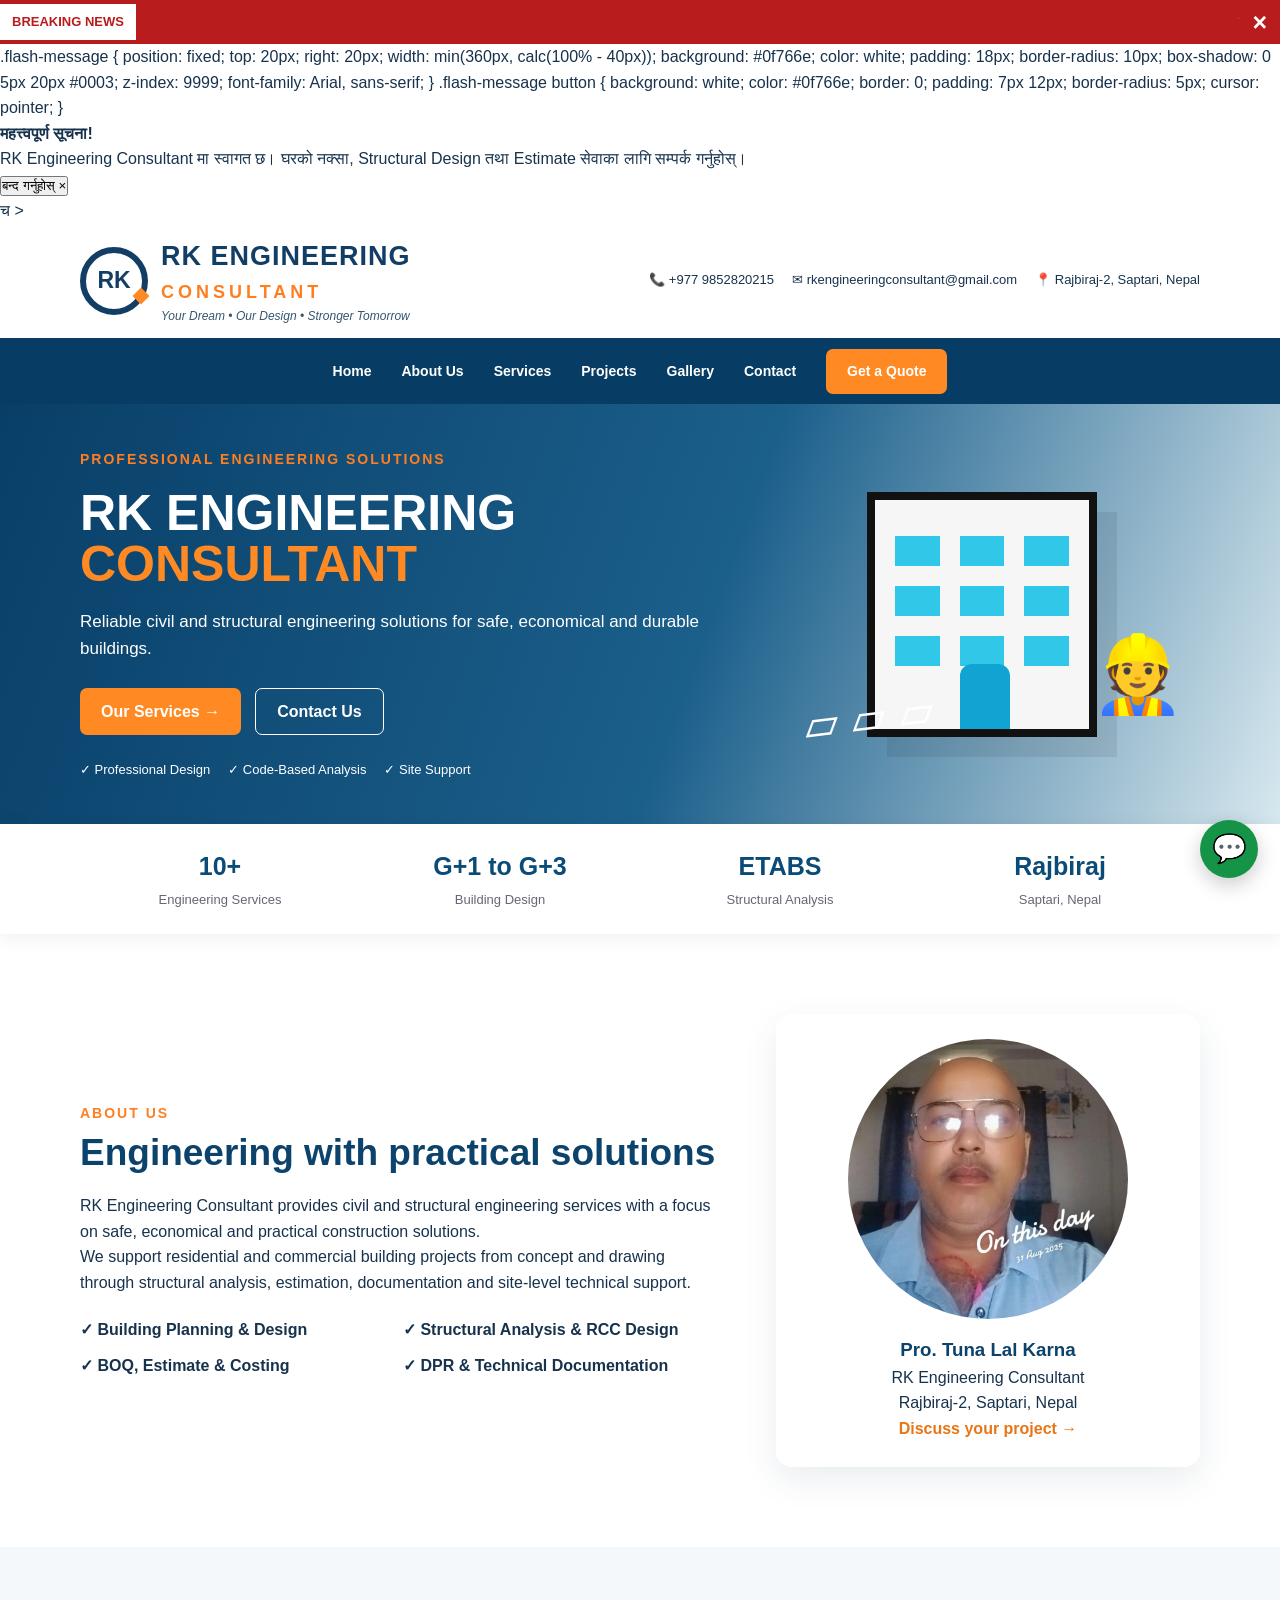
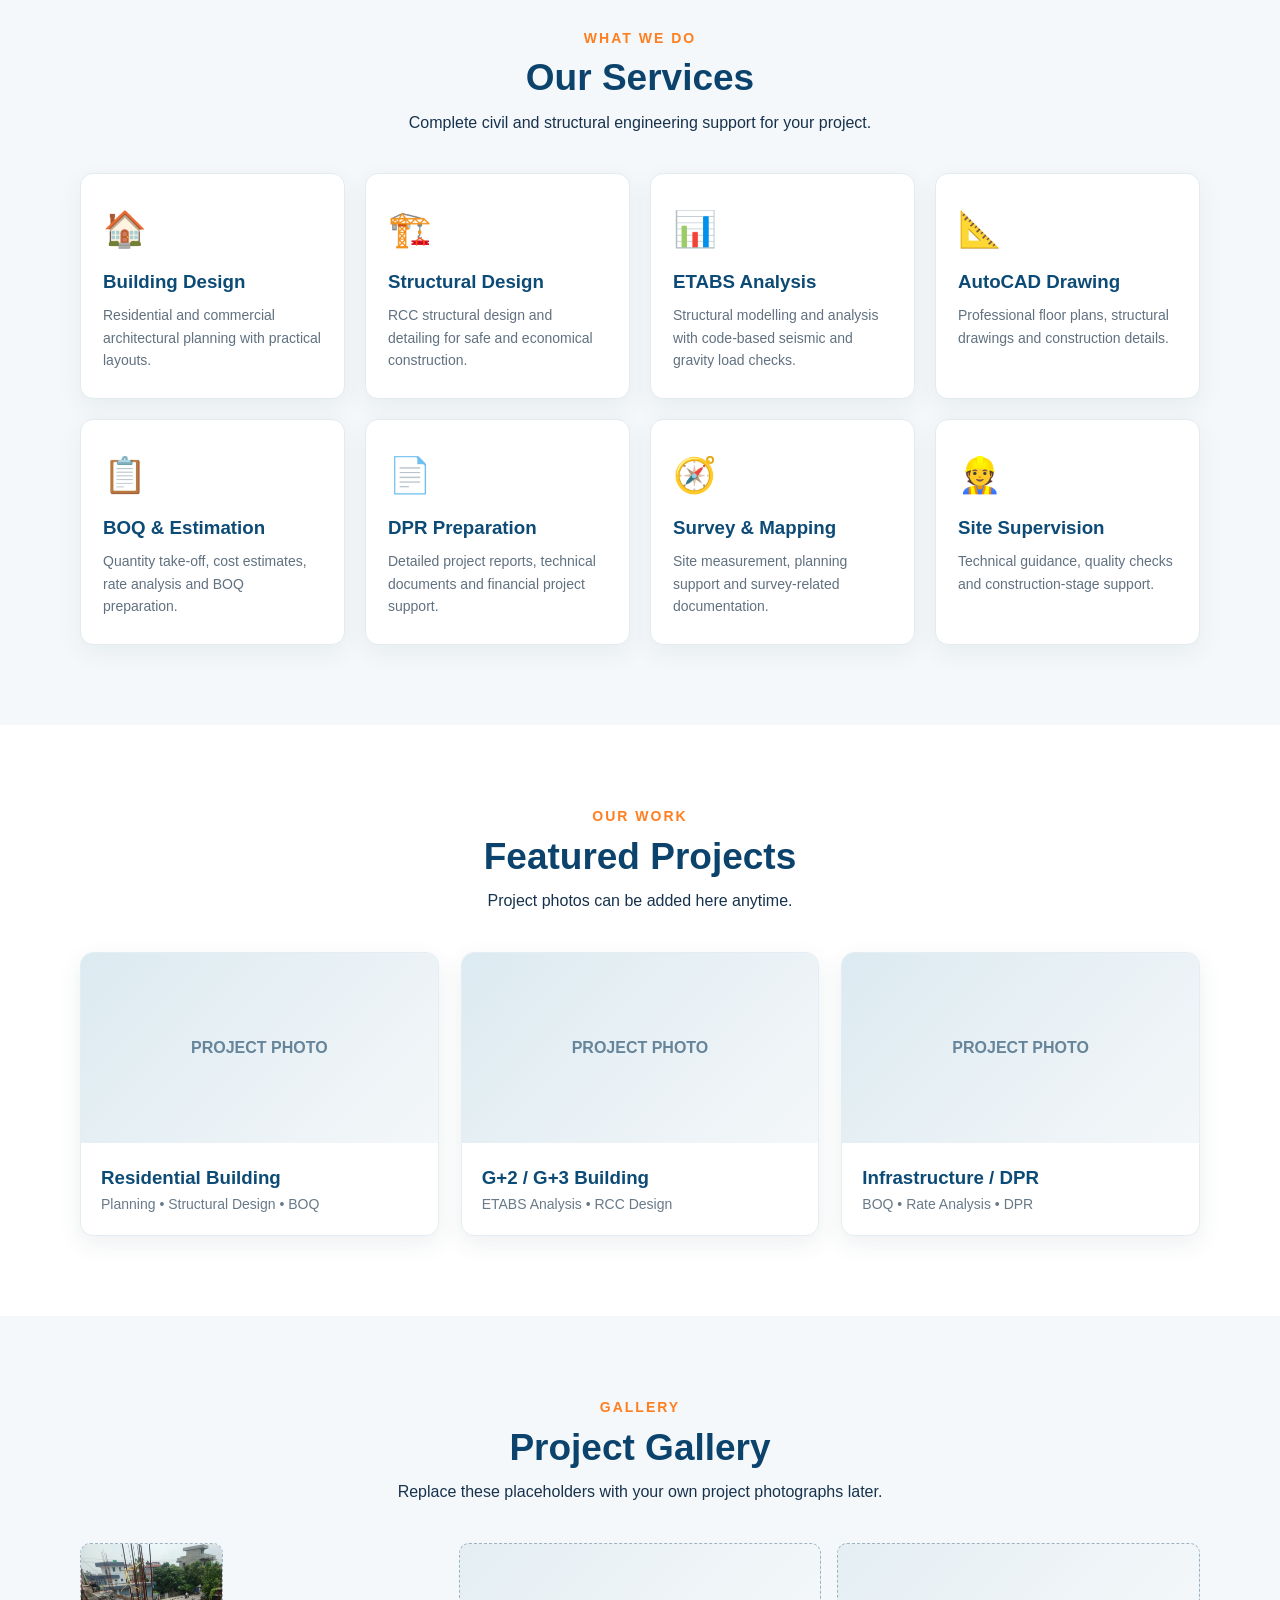
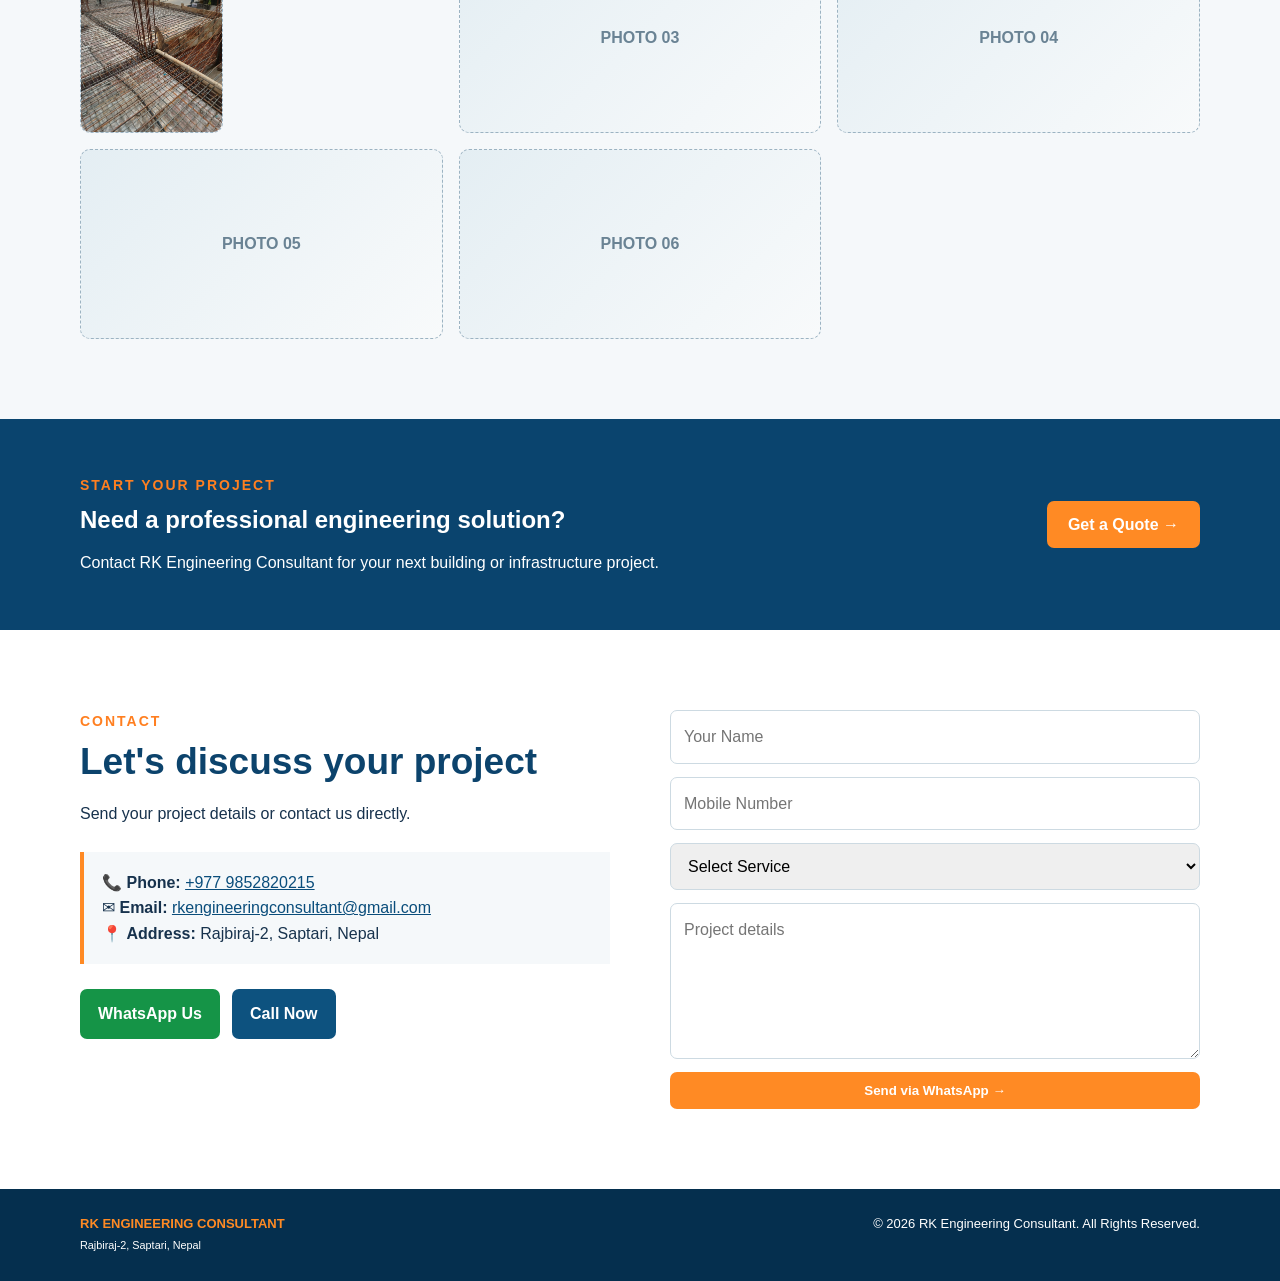
==== index.html @ 2b83d188 "Update index.html Signed-off-by: Tuna Lal Karna <tunakarna@gmail.com>" ====
<!DOCTYPE html>
<html lang="en">
<head>
  <meta charset="UTF-8">
  <meta name="viewport" content="width=device-width, initial-scale=1.0">
  <meta name="description" content="RK Engineering Consultant Rajbiraj - Civil and Structural Engineering, Building Design, ETABS, AutoCAD, BOQ, DPR and Site Supervision.">
  <meta name="keywords" content="Civil Engineer Rajbiraj, Structural Consultant Saptari, ETABS Rajbiraj, Building Design Nepal, BOQ Estimate, DPR">
  <title>RK Engineering Consultant | Rajbiraj</title>
  <link rel="stylesheet" href="style.css">
</head>
<body<style>
  
<!-- RK Engineering Consultant - Breaking News Flash -->
<style>
  .rk-breaking-news {
    width: 100%;
    display: flex;
    align-items: center;
    background: #b91c1c;
    color: #ffffff;
    min-height: 44px;
    overflow: hidden;
    position: sticky;
    top: 0;
    z-index: 99999;
    font-family: Arial, sans-serif;
    box-sizing: border-box;
  }

  .rk-breaking-news * {
    box-sizing: border-box;
  }

  .rk-news-label {
    background: #ffffff;
    color: #b91c1c;
    font-size: 13px;
    font-weight: 800;
    padding: 8px 12px;
    white-space: nowrap;
    flex-shrink: 0;
  }

  .rk-news-track {
    flex: 1;
    min-width: 0;
    overflow: hidden;
  }

  .rk-news-text {
    display: inline-block;
    padding-left: 100%;
    white-space: nowrap;
    font-size: 15px;
    font-weight: 600;
    line-height: 44px;
    animation: rkNewsScroll 18s linear infinite;
  }

  .rk-breaking-news:hover .rk-news-text {
    animation-play-state: paused;
  }

  .rk-news-close {
    border: 0;
    background: transparent;
    color: #ffffff;
    font-size: 25px;
    font-weight: bold;
    padding: 5px 13px;
    cursor: pointer;
    flex-shrink: 0;
  }

  .rk-news-close:hover {
    background: #991b1b;
  }

  @keyframes rkNewsScroll {
    from { transform: translateX(0); }
    to   { transform: translateX(-100%); }
  }

  @media (max-width: 480px) {
    .rk-news-label {
      font-size: 10px;
      padding: 8px 6px;
    }

    .rk-news-text {
      font-size: 13px;
      animation-duration: 15s;
    }

    .rk-news-close {
      padding: 5px 8px;
    }
  }

  @media (prefers-reduced-motion: reduce) {
    .rk-news-text {
      animation: none;
      padding-left: 10px;
      white-space: normal;
      line-height: 1.5;
    }
  }
</style>

<div class="rk-breaking-news" id="rkBreakingNews"
     role="region" aria-label="महत्त्वपूर्ण सूचना">

  <span class="rk-news-label">BREAKING NEWS</span>

  <div class="rk-news-track">
    <div class="rk-news-text">
      स्वागत छ.....घरको नक्सा, Structural Design तथा Estimate सेवाका लागि सम्पर्क गर्नुहोस्।
    </div>
  </div>

  <button class="rk-news-close"
          type="button"
          aria-label="सूचना बन्द गर्नुहोस्"
          onclick="document.getElementById('rkBreakingNews').remove()">
    &times;
  </button>
</div>
<!-- End RK Breaking News -->

.flash-message {
  position: fixed;
  top: 20px;
  right: 20px;
  width: min(360px, calc(100% - 40px));
  background: #0f766e;
  color: white;
  padding: 18px;
  border-radius: 10px;
  box-shadow: 0 5px 20px #0003;
  z-index: 9999;
  font-family: Arial, sans-serif;
}
.flash-message button {
  background: white;
  color: #0f766e;
  border: 0;
  padding: 7px 12px;
  border-radius: 5px;
  cursor: pointer;
}
</style>

<div class="flash-message" id="flashMessage">
  <strong>महत्त्वपूर्ण सूचना!</strong>
  <p>RK Engineering Consultant मा स्वागत छ। घरको नक्सा, Structural Design तथा Estimate सेवाका लागि सम्पर्क गर्नुहोस्।</p>
  <button onclick="document.getElementById('flashMessage').remove()">
    बन्द गर्नुहोस् ×
  </button>
</div>

</body>



च
>

<header class="top-header">
  <div class="container header-inner">
    <a class="brand" href="#home">
      <div class="logo-circle">RK</div>
      <div>
        <div class="brand-name">RK ENGINEERING</div>
        <div class="brand-sub">CONSULTANT</div>
        <div class="tagline">Your Dream • Our Design • Stronger Tomorrow</div>
      </div>
    </a>
    <div class="contact-mini">
      <span>📞 +977 9852820215</span>
      <span>✉ rkengineeringconsultant@gmail.com</span>
      <span>📍 Rajbiraj-2, Saptari, Nepal</span>
    </div>
  </div>
</header>

<nav class="navbar">
  <div class="container nav-inner">
    <a href="#home">Home</a>
    <a href="#about">About Us</a>
    <a href="#services">Services</a>
    <a href="#projects">Projects</a>
    <a href="#gallery">Gallery</a>
    <a href="#contact">Contact</a>
    <a class="quote-btn" href="#contact">Get a Quote</a>
  </div>
</nav>

<main>
<section id="home" class="hero">
  <div class="container hero-grid">
    <div class="hero-copy">
      <p class="eyebrow">PROFESSIONAL ENGINEERING SOLUTIONS</p>
      <h1>RK ENGINEERING<br><span>CONSULTANT</span></h1>
      <p class="hero-text">Reliable civil and structural engineering solutions for safe, economical and durable buildings.</p>
      <div class="hero-buttons">
        <a class="btn primary" href="#services">Our Services →</a>
        <a class="btn outline" href="#contact">Contact Us</a>
      </div>
      <div class="hero-points">
        <span>✓ Professional Design</span>
        <span>✓ Code-Based Analysis</span>
        <span>✓ Site Support</span>
      </div>
    </div>
    <div class="hero-visual">
      <div class="building">
        <div class="roof"></div>
        <div class="windows">
          <i></i><i></i><i></i><i></i><i></i><i></i><i></i><i></i><i></i>
        </div>
        <div class="door"></div>
      </div>
      <div class="helmet">👷</div>
      <div class="blueprint">▱ ▱ ▱</div>
    </div>
  </div>
</section>

<section class="stats">
  <div class="container stats-grid">
    <div><strong>10+</strong><span>Engineering Services</span></div>
    <div><strong>G+1 to G+3</strong><span>Building Design</span></div>
    <div><strong>ETABS</strong><span>Structural Analysis</span></div>
    <div><strong>Rajbiraj</strong><span>Saptari, Nepal</span></div>
  </div>
</section>

<section id="about" class="section">
  <div class="container two-col">
    <div>
      <p class="section-kicker">ABOUT US</p>
      <h2>Engineering with practical solutions</h2>
      <p>RK Engineering Consultant provides civil and structural engineering services with a focus on safe, economical and practical construction solutions.</p>
      <p>We support residential and commercial building projects from concept and drawing through structural analysis, estimation, documentation and site-level technical support.</p>
      <div class="feature-list">
        <div>✓ Building Planning & Design</div>
        <div>✓ Structural Analysis & RCC Design</div>
        <div>✓ BOQ, Estimate & Costing</div>
        <div>✓ DPR & Technical Documentation</div>
      </div>
    </div>
    <div class="profile-card">
      <img src="proprietor.jpg" alt="Pro. Tuna Lal Karna" class="profile-photo">
      <h3>Pro. Tuna Lal Karna</h3>
      <p>RK Engineering Consultant<br>Rajbiraj-2, Saptari, Nepal</p>
      <a href="#contact" class="text-link">Discuss your project →</a>
    </div>
  </div>
</section>

<section id="services" class="section light">
  <div class="container">
    <div class="section-heading">
      <p class="section-kicker">WHAT WE DO</p>
      <h2>Our Services</h2>
      <p>Complete civil and structural engineering support for your project.</p>
    </div>
    <div class="cards">
      <article class="card"><div class="icon">🏠</div><h3>Building Design</h3><p>Residential and commercial architectural planning with practical layouts.</p></article>
      <article class="card"><div class="icon">🏗️</div><h3>Structural Design</h3><p>RCC structural design and detailing for safe and economical construction.</p></article>
      <article class="card"><div class="icon">📊</div><h3>ETABS Analysis</h3><p>Structural modelling and analysis with code-based seismic and gravity load checks.</p></article>
      <article class="card"><div class="icon">📐</div><h3>AutoCAD Drawing</h3><p>Professional floor plans, structural drawings and construction details.</p></article>
      <article class="card"><div class="icon">📋</div><h3>BOQ & Estimation</h3><p>Quantity take-off, cost estimates, rate analysis and BOQ preparation.</p></article>
      <article class="card"><div class="icon">📄</div><h3>DPR Preparation</h3><p>Detailed project reports, technical documents and financial project support.</p></article>
      <article class="card"><div class="icon">🧭</div><h3>Survey & Mapping</h3><p>Site measurement, planning support and survey-related documentation.</p></article>
      <article class="card"><div class="icon">👷</div><h3>Site Supervision</h3><p>Technical guidance, quality checks and construction-stage support.</p></article>
    </div>
  </div>
</section>

<section id="projects" class="section">
  <div class="container">
    <div class="section-heading">
      <p class="section-kicker">OUR WORK</p>
      <h2>Featured Projects</h2>
      <p>Project photos can be added here anytime.</p>
    </div>
    <div class="project-grid">
      <div class="project-card"><div class="project-placeholder">PROJECT PHOTO</div><div><h3>Residential Building</h3><p>Planning • Structural Design • BOQ</p></div></div>
      <div class="project-card"><div class="project-placeholder">PROJECT PHOTO</div><div><h3>G+2 / G+3 Building</h3><p>ETABS Analysis • RCC Design</p></div></div>
      <div class="project-card"><div class="project-placeholder">PROJECT PHOTO</div><div><h3>Infrastructure / DPR</h3><p>BOQ • Rate Analysis • DPR</p></div></div>
    </div>
  </div>
</section>

<section id="gallery" class="section light">
  <div class="container">
    <div class="section-heading">
      <p class="section-kicker">GALLERY</p>
      <h2>Project Gallery</h2>
      <p>Replace these placeholders with your own project photographs later.</p>
    </div>
    <div class="gallery-grid">
      <img src="WhatsApp Image 2026-10-08 at 21.09.27.jpeg" alt="Project 1" class="gallery-item">
      <div class="gallery-item">PHOTO 03</div><div class="gallery-item">PHOTO 04</div>
      <div class="gallery-item">PHOTO 05</div><div class="gallery-item">PHOTO 06</div>
    </div>
  </div>
</section>

<section class="cta">
  <div class="container cta-inner">
    <div><p class="section-kicker">START YOUR PROJECT</p><h2>Need a professional engineering solution?</h2><p>Contact RK Engineering Consultant for your next building or infrastructure project.</p></div>
    <a class="btn primary" href="#contact">Get a Quote →</a>
  </div>
</section>

<section id="contact" class="section">
  <div class="container contact-grid">
    <div>
      <p class="section-kicker">CONTACT</p>
      <h2>Let's discuss your project</h2>
      <p>Send your project details or contact us directly.</p>
      <div class="contact-box">
        <p>📞 <strong>Phone:</strong> <a href="tel:+9779852820215">+977 9852820215</a></p>
        <p>✉ <strong>Email:</strong> <a href="mailto:rkengineeringconsultant@gmail.com">rkengineeringconsultant@gmail.com</a></p>
        <p>📍 <strong>Address:</strong> Rajbiraj-2, Saptari, Nepal</p>
      </div>
      <div class="social-buttons">
        <a class="whatsapp" href="https://wa.me/9779852820215" target="_blank">WhatsApp Us</a>
        <a class="call" href="tel:+9779852820215">Call Now</a>
      </div>
    </div>
    <form class="contact-form" onsubmit="sendWhatsApp(event)">
      <input id="name" type="text" placeholder="Your Name" required>
      <input id="phone" type="tel" placeholder="Mobile Number" required>
      <select id="service" required>
        <option value="">Select Service</option>
        <option>Building Design</option><option>Structural Design</option><option>ETABS Analysis</option>
        <option>AutoCAD Drawing</option><option>BOQ & Estimation</option><option>DPR Preparation</option>
        <option>Site Supervision</option>
      </select>
      <textarea id="message" rows="5" placeholder="Project details"></textarea>
      <button class="btn primary" type="submit">Send via WhatsApp →</button>
    </form>
  </div>
</section>
</main>

<a class="floating-wa" href="https://wa.me/9779852820215" target="_blank" aria-label="WhatsApp">💬</a>

<footer>
  <div class="container footer-inner">
    <div><strong>RK ENGINEERING CONSULTANT</strong><br><small>Rajbiraj-2, Saptari, Nepal</small></div>
    <div>© <span id="year"></span> RK Engineering Consultant. All Rights Reserved.</div>
  </div>
</footer>

<script src="script.js"></script>
</body>
</html>
---- style.css ----
*{box-sizing:border-box;margin:0;padding:0}html{scroll-behavior:smooth}body{font-family:Arial,Helvetica,sans-serif;color:#17324d;line-height:1.6;background:#fff}.container{width:min(1120px,92%);margin:auto}.top-header{background:#fff;padding:12px 0}.header-inner{display:flex;align-items:center;justify-content:space-between;gap:20px}.brand{display:flex;align-items:center;gap:13px;text-decoration:none;color:#123e66}.logo-circle{width:68px;height:68px;border:6px solid #123e66;border-radius:50%;display:grid;place-items:center;font-size:23px;font-weight:800;position:relative}.logo-circle:after{content:"";width:12px;height:12px;background:#ff8a24;position:absolute;right:-5px;bottom:7px;transform:rotate(45deg)}.brand-name{font-size:27px;font-weight:800;letter-spacing:1px}.brand-sub{font-size:18px;color:#ff7f20;font-weight:800;letter-spacing:4px}.tagline{font-size:12px;font-style:italic;color:#35566f}.contact-mini{display:flex;gap:18px;font-size:13px;flex-wrap:wrap;justify-content:flex-end}.navbar{background:#073d65;position:sticky;top:0;z-index:20}.nav-inner{display:flex;align-items:center;justify-content:center;gap:30px;min-height:66px}.nav-inner a{color:#fff;text-decoration:none;font-weight:700;font-size:14px}.quote-btn,.btn.primary{background:#ff8a24!important;color:#fff!important;border-radius:7px;padding:11px 21px}.hero{background:linear-gradient(110deg,#083f68,#1b5f8b 55%,#d7e8ef);color:#fff;min-height:420px;display:flex;align-items:center}.hero-grid{display:grid;grid-template-columns:1.2fr .8fr;align-items:center;gap:30px}.eyebrow,.section-kicker{color:#ff7f20;font-weight:800;letter-spacing:2px;font-size:14px}.hero h1{font-size:50px;line-height:1.02;margin:18px 0}.hero h1 span{color:#ff8a24}.hero-text{font-size:17px;max-width:620px;margin-bottom:25px}.hero-buttons{display:flex;gap:14px}.btn{display:inline-block;text-decoration:none;border:0;font-weight:800;cursor:pointer}.btn.outline{border:1px solid #fff;color:#fff;padding:10px 21px;border-radius:7px}.hero-points{display:flex;gap:18px;flex-wrap:wrap;margin-top:25px;font-size:13px}.hero-visual{height:300px;position:relative;display:flex;align-items:center;justify-content:center}.building{width:230px;height:245px;background:#f6f6f6;border:8px solid #111;position:relative;box-shadow:20px 20px 0 rgba(0,0,0,.08)}.windows{display:grid;grid-template-columns:repeat(3,1fr);gap:20px;padding:36px 20px}.windows i{height:30px;background:#31c7e8}.door{position:absolute;bottom:0;left:85px;width:50px;height:65px;background:#11a4d2;border-radius:12px 12px 0 0}.helmet{position:absolute;font-size:75px;right:15px;bottom:30px}.blueprint{position:absolute;bottom:10px;left:40px;color:#fff;font-size:45px;transform:rotate(-7deg)}.stats{background:#fff;box-shadow:0 3px 18px #00000012}.stats-grid{display:grid;grid-template-columns:repeat(4,1fr);text-align:center;padding:22px 0}.stats-grid strong{display:block;font-size:25px;color:#0a4b78}.stats-grid span{font-size:13px;color:#667}.section{padding:80px 0}.light{background:#f5f8fa}.two-col{display:grid;grid-template-columns:1.2fr .8fr;gap:60px;align-items:center}.section h2{font-size:37px;line-height:1.15;margin:8px 0 18px;color:#0c436c}.feature-list{display:grid;grid-template-columns:1fr 1fr;gap:10px;margin-top:22px;font-weight:700}.profile-card{background:#fff;border-radius:16px;padding:25px;text-align:center;box-shadow:0 12px 35px #153d5618}.photo-placeholder{height:220px;border:2px dashed #b5c8d5;display:grid;place-items:center;color:#7a93a4;font-weight:800;background:#f7fafc;margin-bottom:18px}.profile-card h3{color:#0c436c}.text-link{color:#e87516;text-decoration:none;font-weight:800}.section-heading{text-align:center;max-width:700px;margin:0 auto 38px}.section-heading h2{margin-bottom:10px}.cards{display:grid;grid-template-columns:repeat(4,1fr);gap:20px}.card{background:#fff;padding:27px 22px;border-radius:13px;border:1px solid #e2ebf0;box-shadow:0 8px 24px #143b5010;transition:.25s}.card:hover{transform:translateY(-6px);box-shadow:0 14px 30px #143b5020}.icon{font-size:35px;margin-bottom:10px}.card h3{color:#0d4b77;margin-bottom:7px}.card p{font-size:14px;color:#617180}.project-grid{display:grid;grid-template-columns:repeat(3,1fr);gap:22px}.project-card{background:#fff;border-radius:13px;overflow:hidden;box-shadow:0 8px 24px #143b5014;border:1px solid #e4edf2}.project-placeholder{height:190px;background:linear-gradient(135deg,#dceaf1,#f4f7f9);display:grid;place-items:center;color:#66859a;font-weight:800}.project-card>div:last-child{padding:20px}.project-card h3{color:#0d4b77}.project-card p{font-size:14px;color:#687a88}.gallery-grid{display:grid;grid-template-columns:repeat(3,1fr);gap:16px}.gallery-item{height:190px;background:linear-gradient(135deg,#e4eef3,#f8fafb);border:1px dashed #9cb3c2;border-radius:10px;display:grid;place-items:center;color:#6a8394;font-weight:800}.cta{background:#0a446e;color:#fff;padding:55px 0}.cta h2{color:#fff;margin:5px 0 10px}.cta-inner{display:flex;align-items:center;justify-content:space-between;gap:25px}.contact-grid{display:grid;grid-template-columns:1fr 1fr;gap:60px}.contact-box{background:#f5f8fa;border-left:4px solid #ff8a24;padding:18px;margin:25px 0}.contact-box a{color:#0a4d7b}.social-buttons{display:flex;gap:12px}.social-buttons a{padding:12px 18px;text-decoration:none;border-radius:7px;color:#fff;font-weight:800}.whatsapp{background:#159447}.call{background:#0d527f}.contact-form{display:grid;gap:13px}.contact-form input,.contact-form select,.contact-form textarea{width:100%;padding:13px;border:1px solid #cddae2;border-radius:7px;font:inherit}.contact-form textarea{resize:vertical}.floating-wa{position:fixed;right:22px;bottom:22px;width:58px;height:58px;background:#159447;color:#fff;border-radius:50%;display:grid;place-items:center;text-decoration:none;font-size:28px;box-shadow:0 7px 20px #0003;z-index:30}footer{background:#052f4e;color:#fff;padding:25px 0}.footer-inner{display:flex;justify-content:space-between;gap:20px;font-size:13px}footer strong{color:#ff8a24}@media(max-width:900px){.contact-mini{display:none}.cards{grid-template-columns:repeat(2,1fr)}.hero-grid,.two-col,.contact-grid{grid-template-columns:1fr}.hero{padding:60px 0}.hero-visual{display:none}.project-grid,.gallery-grid{grid-template-columns:1fr 1fr}.stats-grid{grid-template-columns:repeat(2,1fr);gap:20px}.nav-inner{gap:15px;flex-wrap:wrap;padding:12px 0}.nav-inner a{font-size:13px}}@media(max-width:600px){.brand-name{font-size:21px}.brand-sub{font-size:14px}.logo-circle{width:55px;height:55px}.navbar{position:relative}.nav-inner{justify-content:center;gap:13px}.quote-btn{padding:8px 13px}.hero h1{font-size:39px}.hero-text{font-size:15px}.section{padding:55px 0}.section h2{font-size:30px}.cards,.project-grid,.gallery-grid,.feature-list{grid-template-columns:1fr}.stats-grid{grid-template-columns:1fr 1fr}.cta-inner,.footer-inner{flex-direction:column;align-items:flex-start}}
.profile-photo {
  width: 100%;
  max-width: 280px;
  aspect-ratio: 1 / 1;
  object-fit: cover;
  border-radius: 50%;
  display: block;
  margin: 0 auto 16px;
}
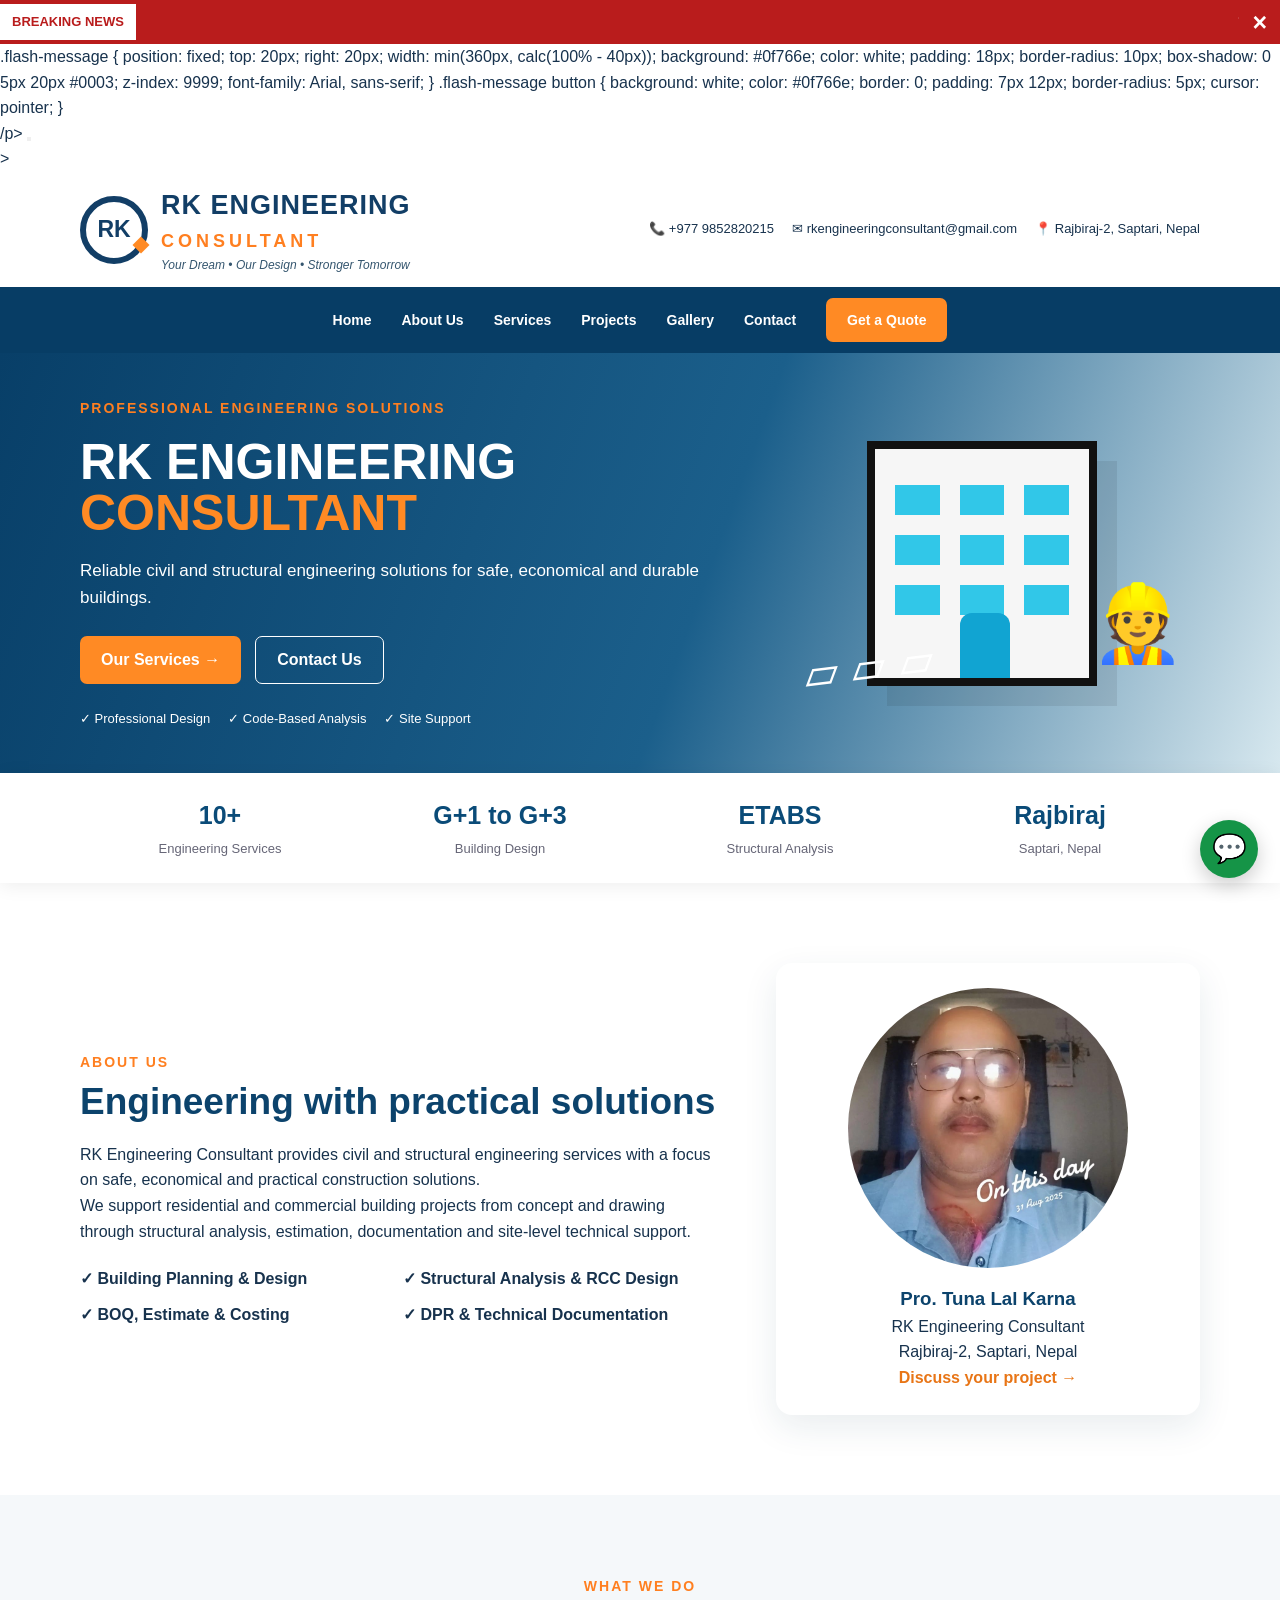
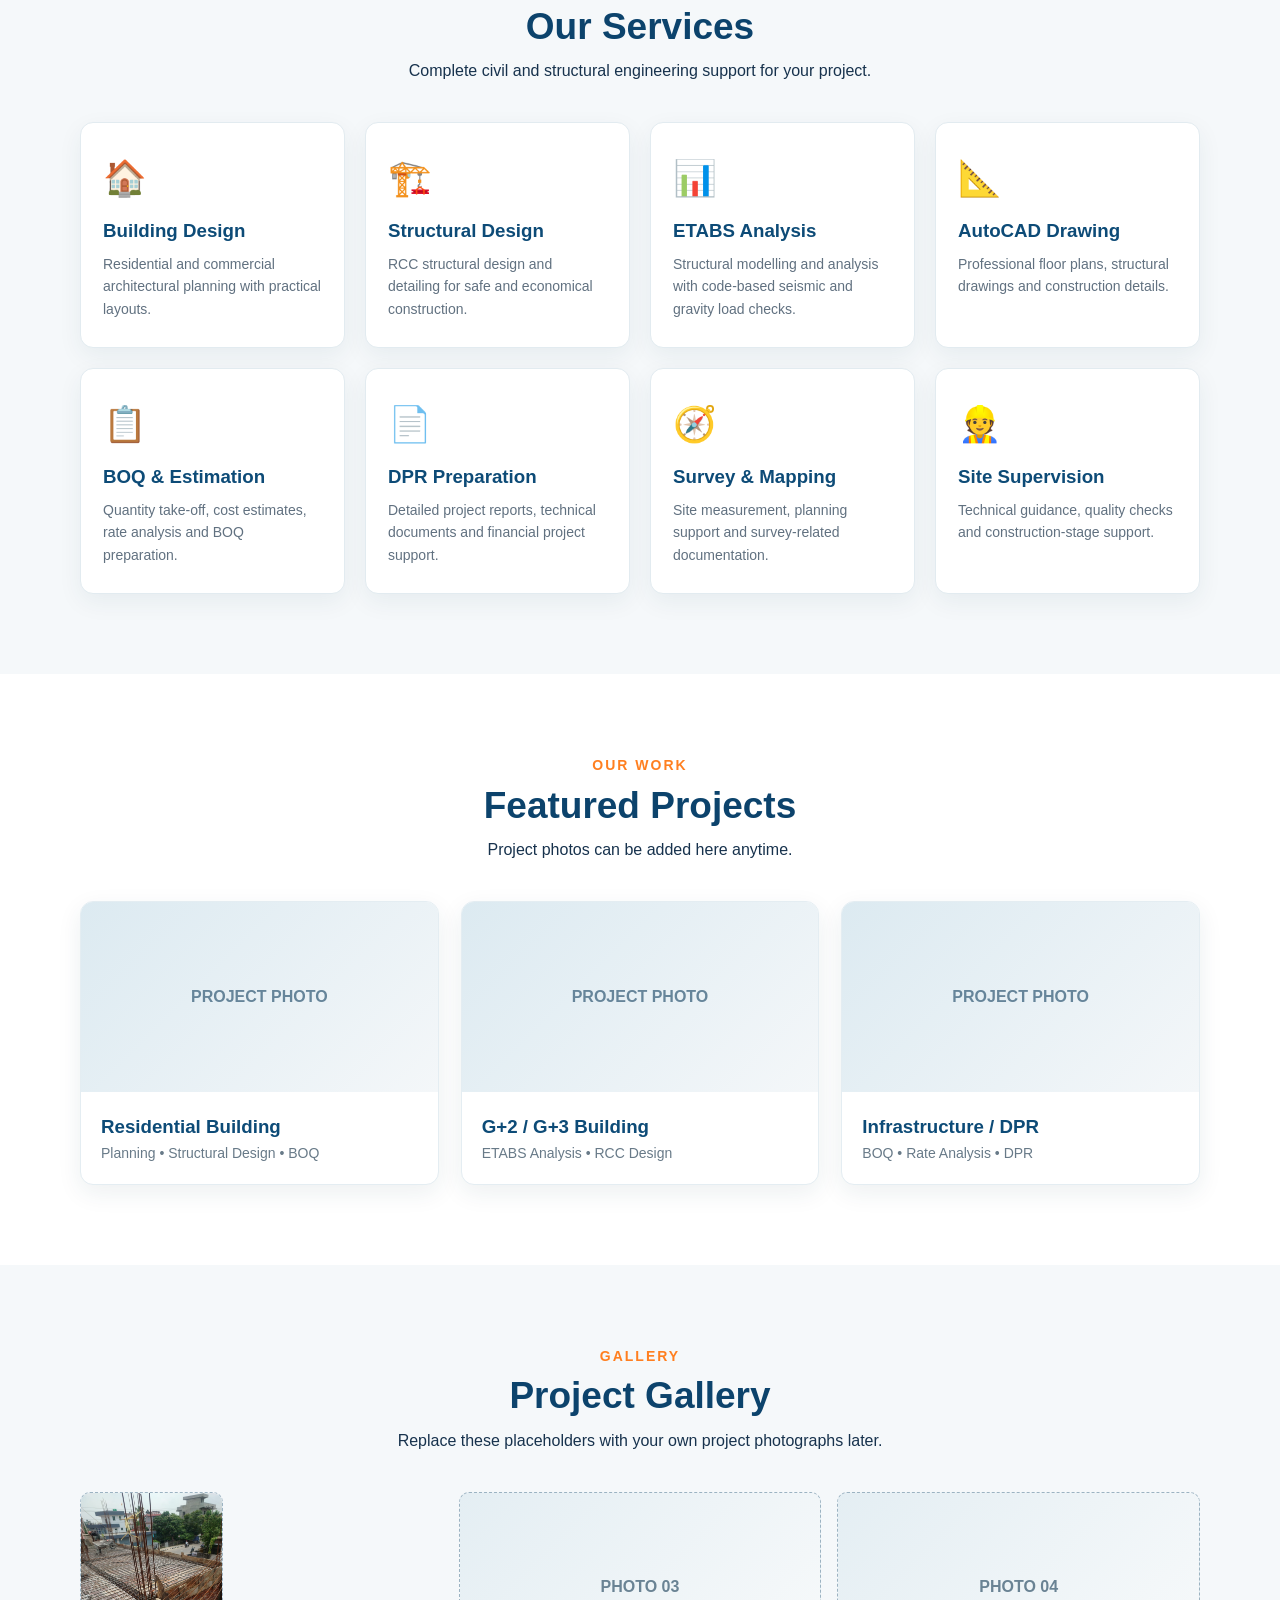
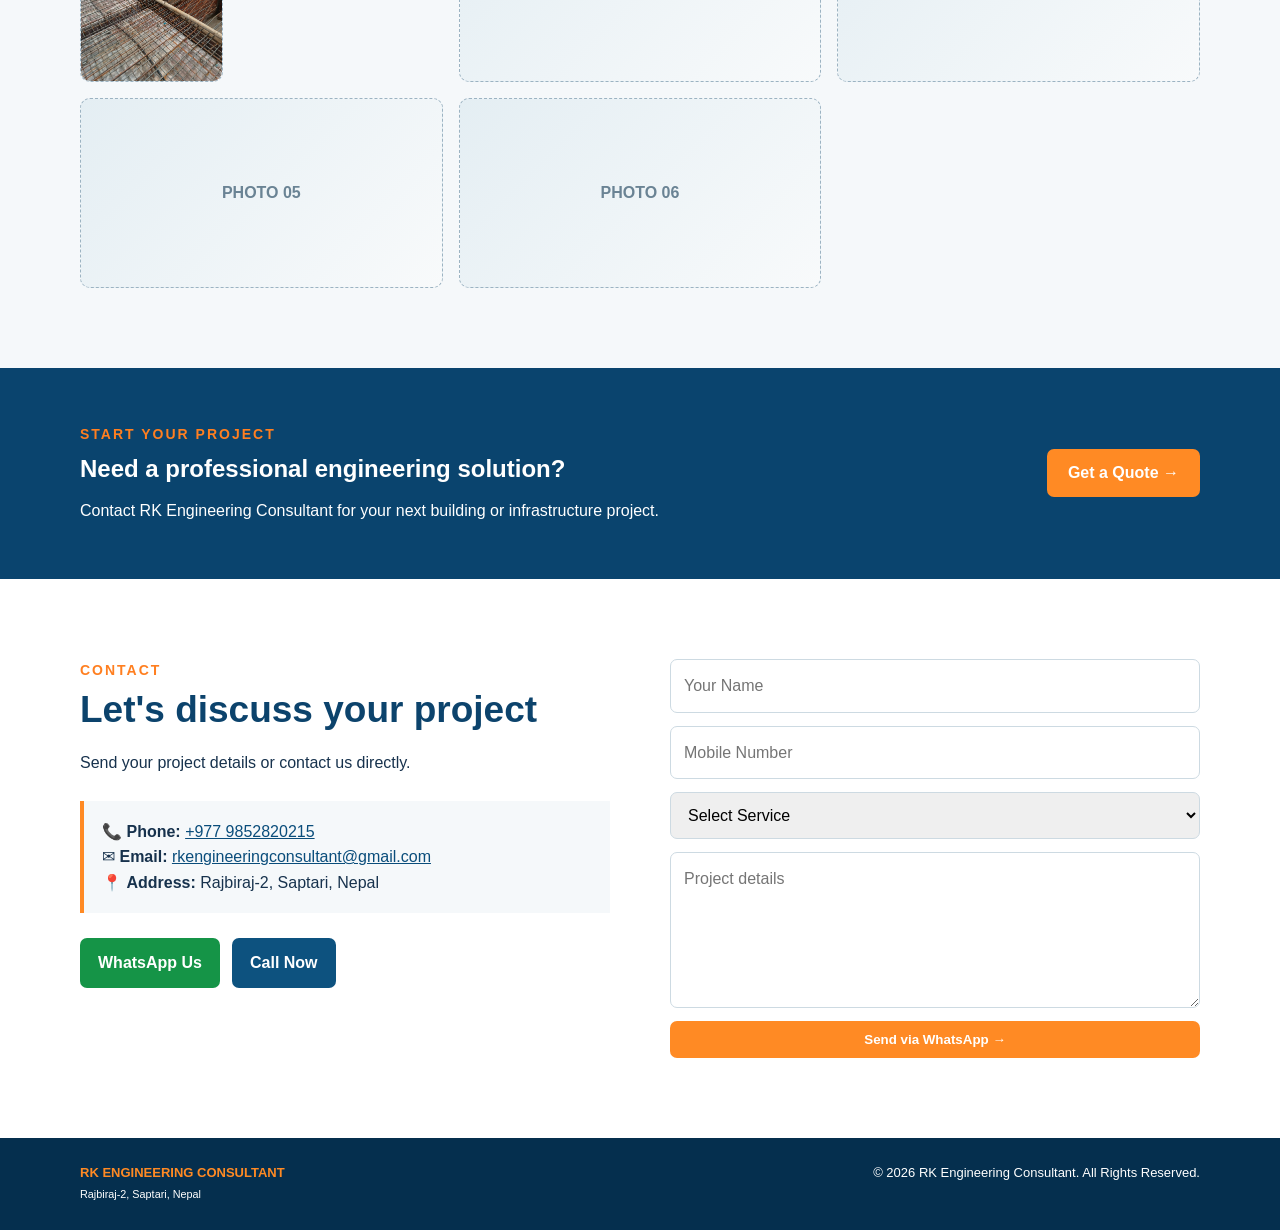
==== commit 59c2af74: "Update index.html Signed-off-by: Tuna Lal Karna <tunakarna@gmail.com>" ====
--- a/index.html
+++ b/index.html
@@ -151,18 +151,13 @@
 </style>
 
 <div class="flash-message" id="flashMessage">
-  <strong>महत्त्वपूर्ण सूचना!</strong>
-  <p>RK Engineering Consultant मा स्वागत छ। घरको नक्सा, Structural Design तथा Estimate सेवाका लागि सम्पर्क गर्नुहोस्।</p>
+  <strong></strong>
+  <p>/p>
   <button onclick="document.getElementById('flashMessage').remove()">
-    बन्द गर्नुहोस् ×
   </button>
 </div>
 
 </body>
-
-
-
-च
 >
 
 <header class="top-header">
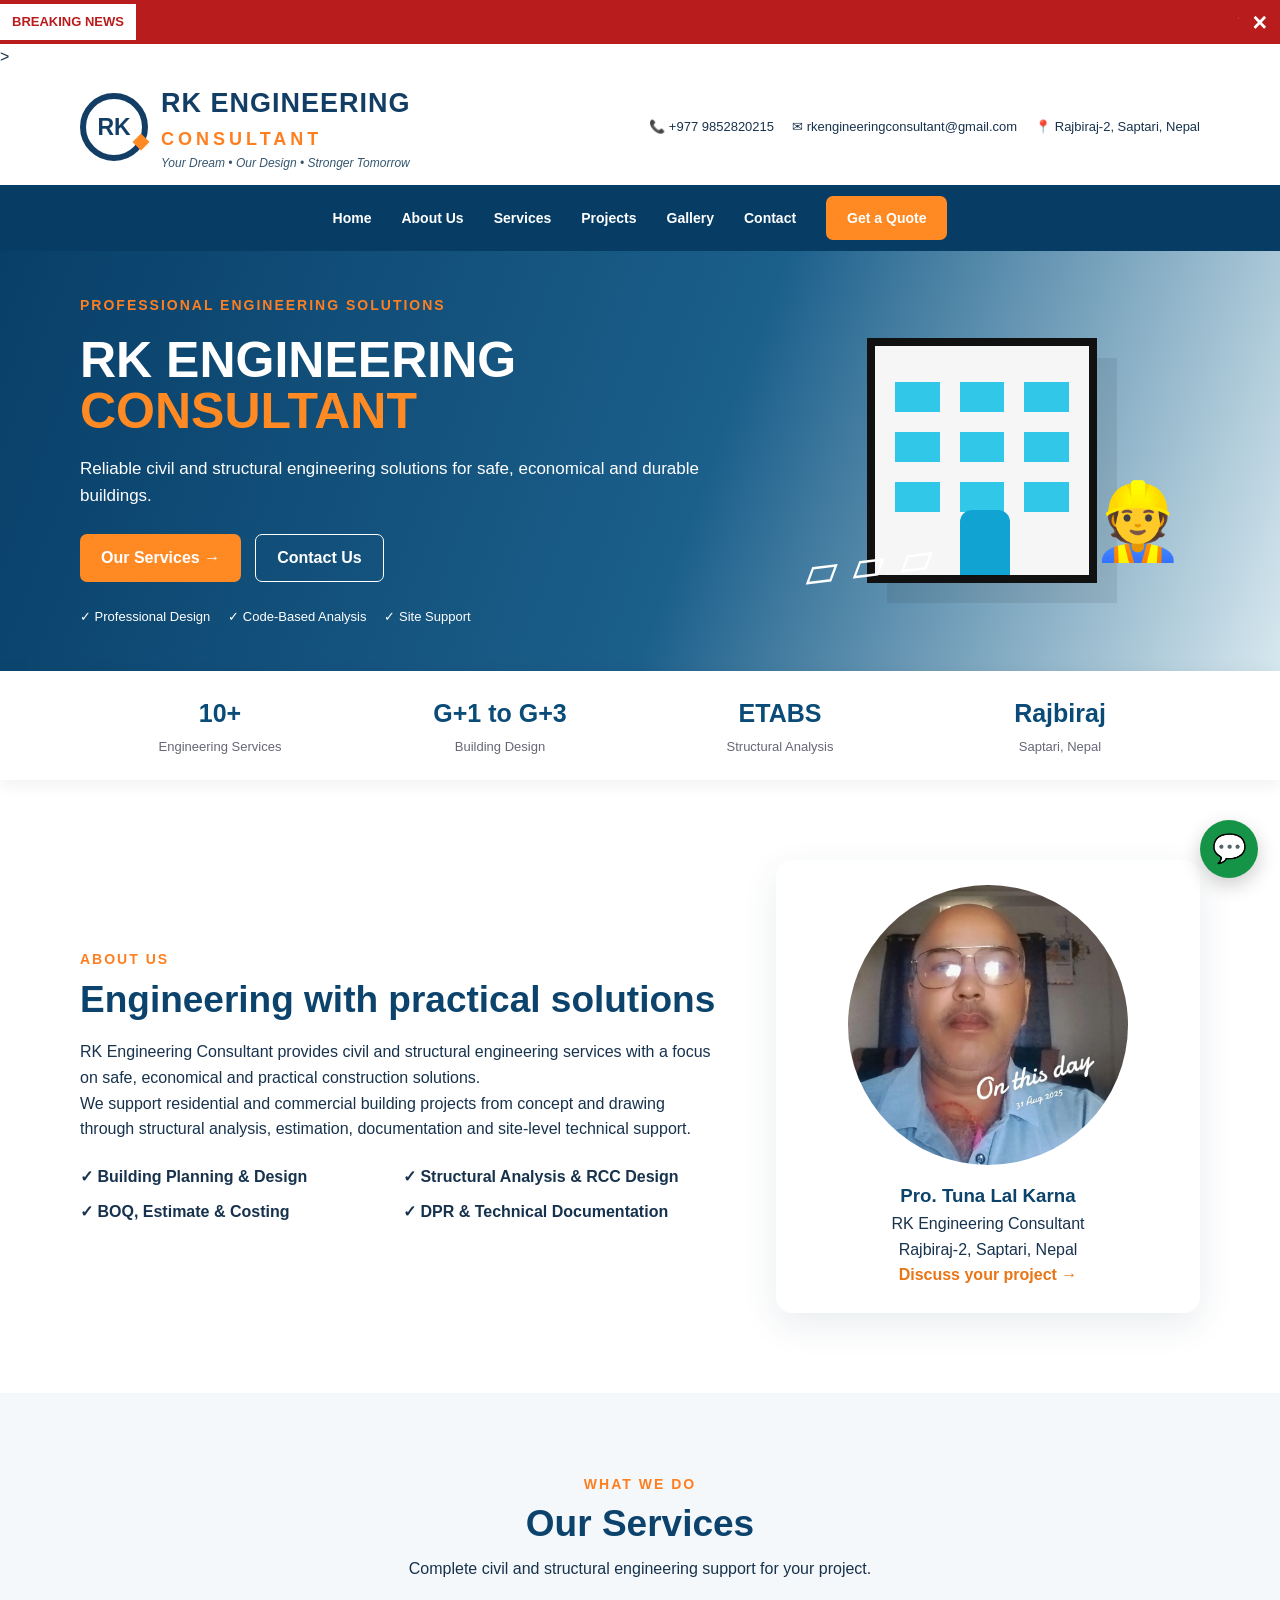
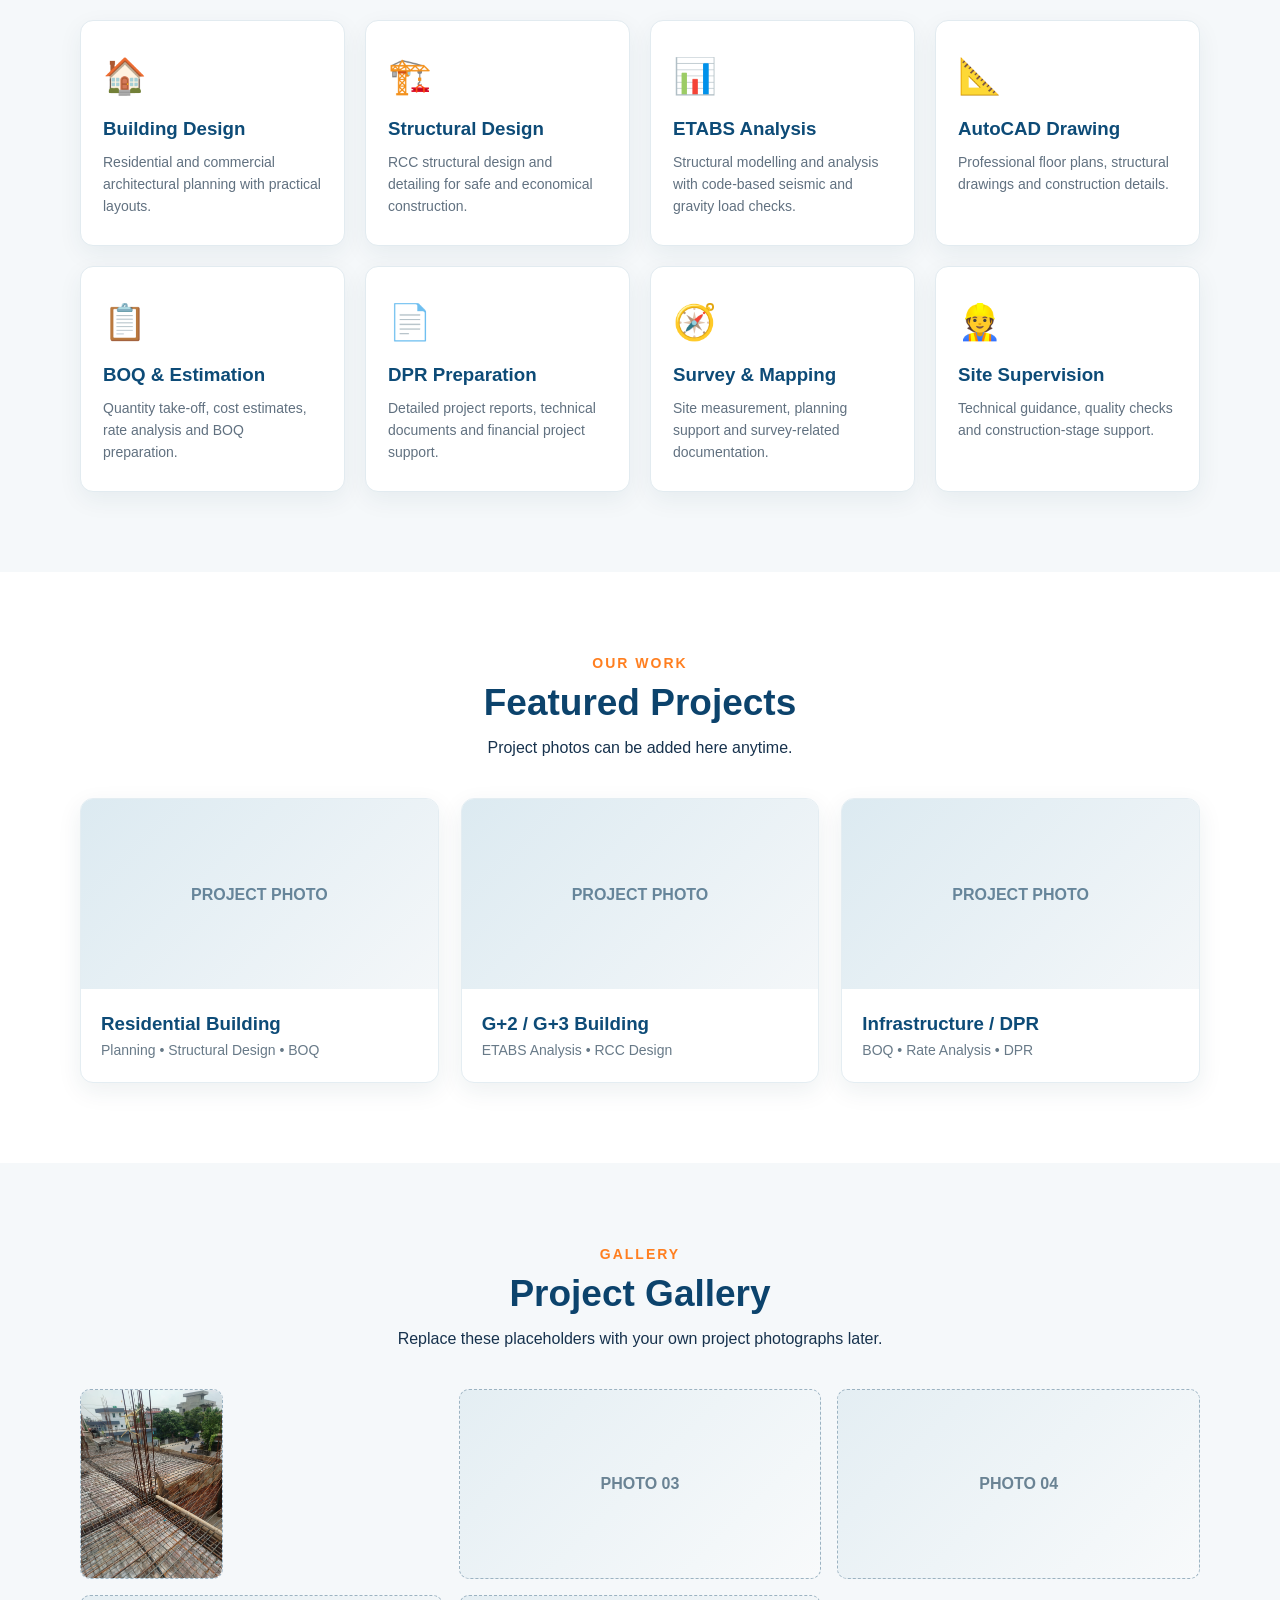
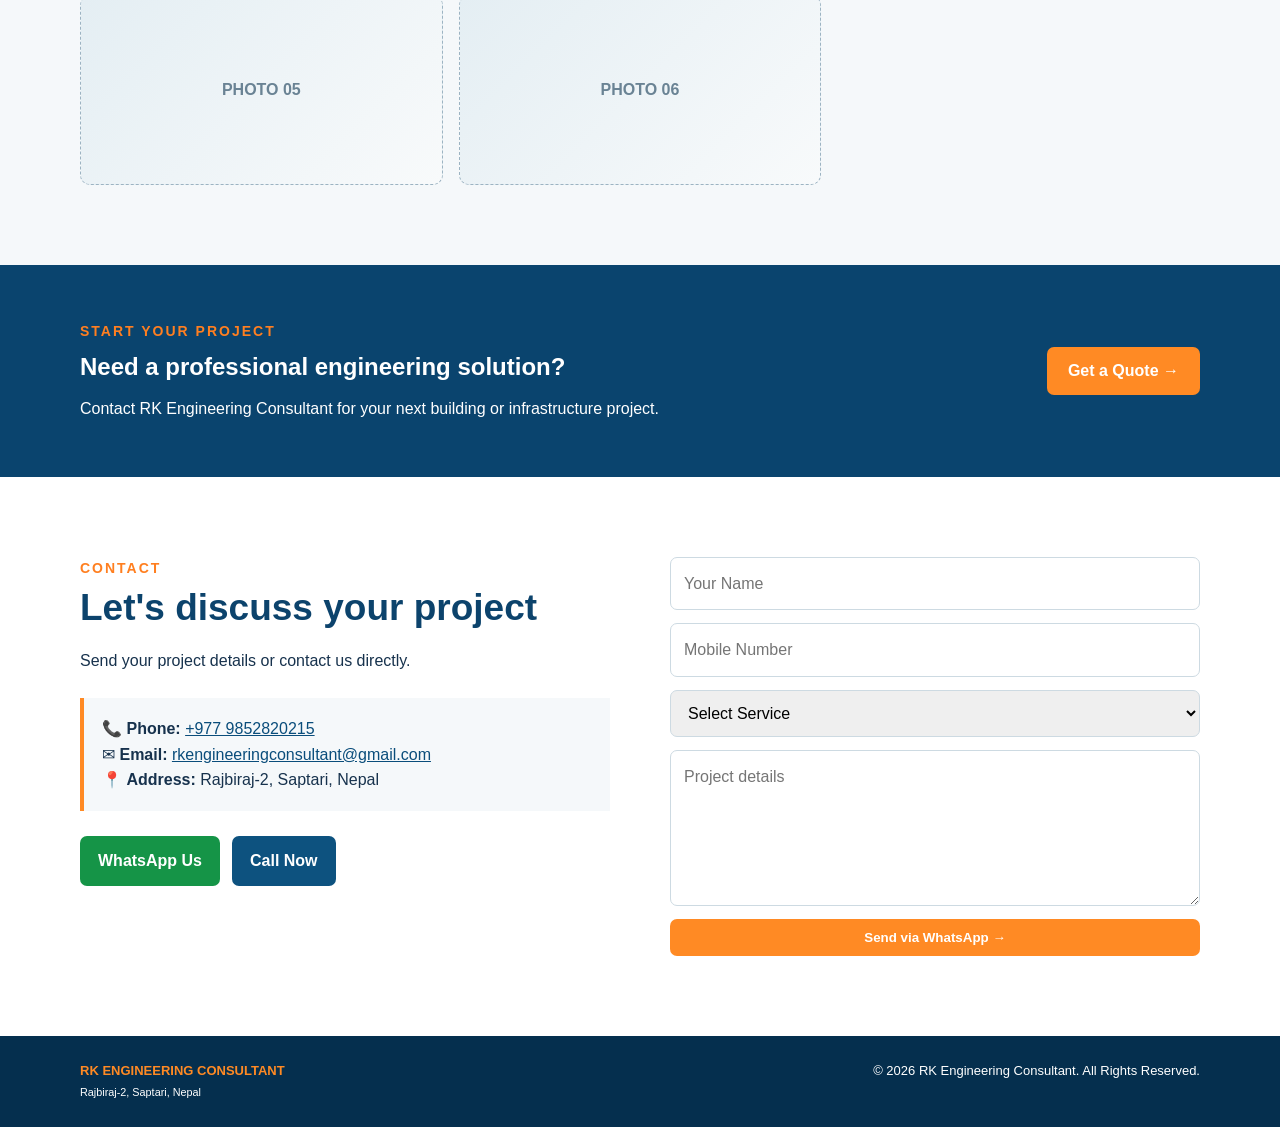
==== commit 2e597bd6: "Update index.html Signed-off-by: Tuna Lal Karna <tunakarna@gmail.com>" ====
--- a/index.html
+++ b/index.html
@@ -8,7 +8,7 @@
   <title>RK Engineering Consultant | Rajbiraj</title>
   <link rel="stylesheet" href="style.css">
 </head>
-<body<style>
+<body>
   
 <!-- RK Engineering Consultant - Breaking News Flash -->
 <style>
@@ -127,35 +127,9 @@
 </div>
 <!-- End RK Breaking News -->
 
-.flash-message {
-  position: fixed;
-  top: 20px;
-  right: 20px;
-  width: min(360px, calc(100% - 40px));
-  background: #0f766e;
-  color: white;
-  padding: 18px;
-  border-radius: 10px;
-  box-shadow: 0 5px 20px #0003;
-  z-index: 9999;
-  font-family: Arial, sans-serif;
-}
-.flash-message button {
-  background: white;
-  color: #0f766e;
-  border: 0;
-  padding: 7px 12px;
-  border-radius: 5px;
-  cursor: pointer;
-}
+
 </style>
 
-<div class="flash-message" id="flashMessage">
-  <strong></strong>
-  <p>/p>
-  <button onclick="document.getElementById('flashMessage').remove()">
-  </button>
-</div>
 
 </body>
 >
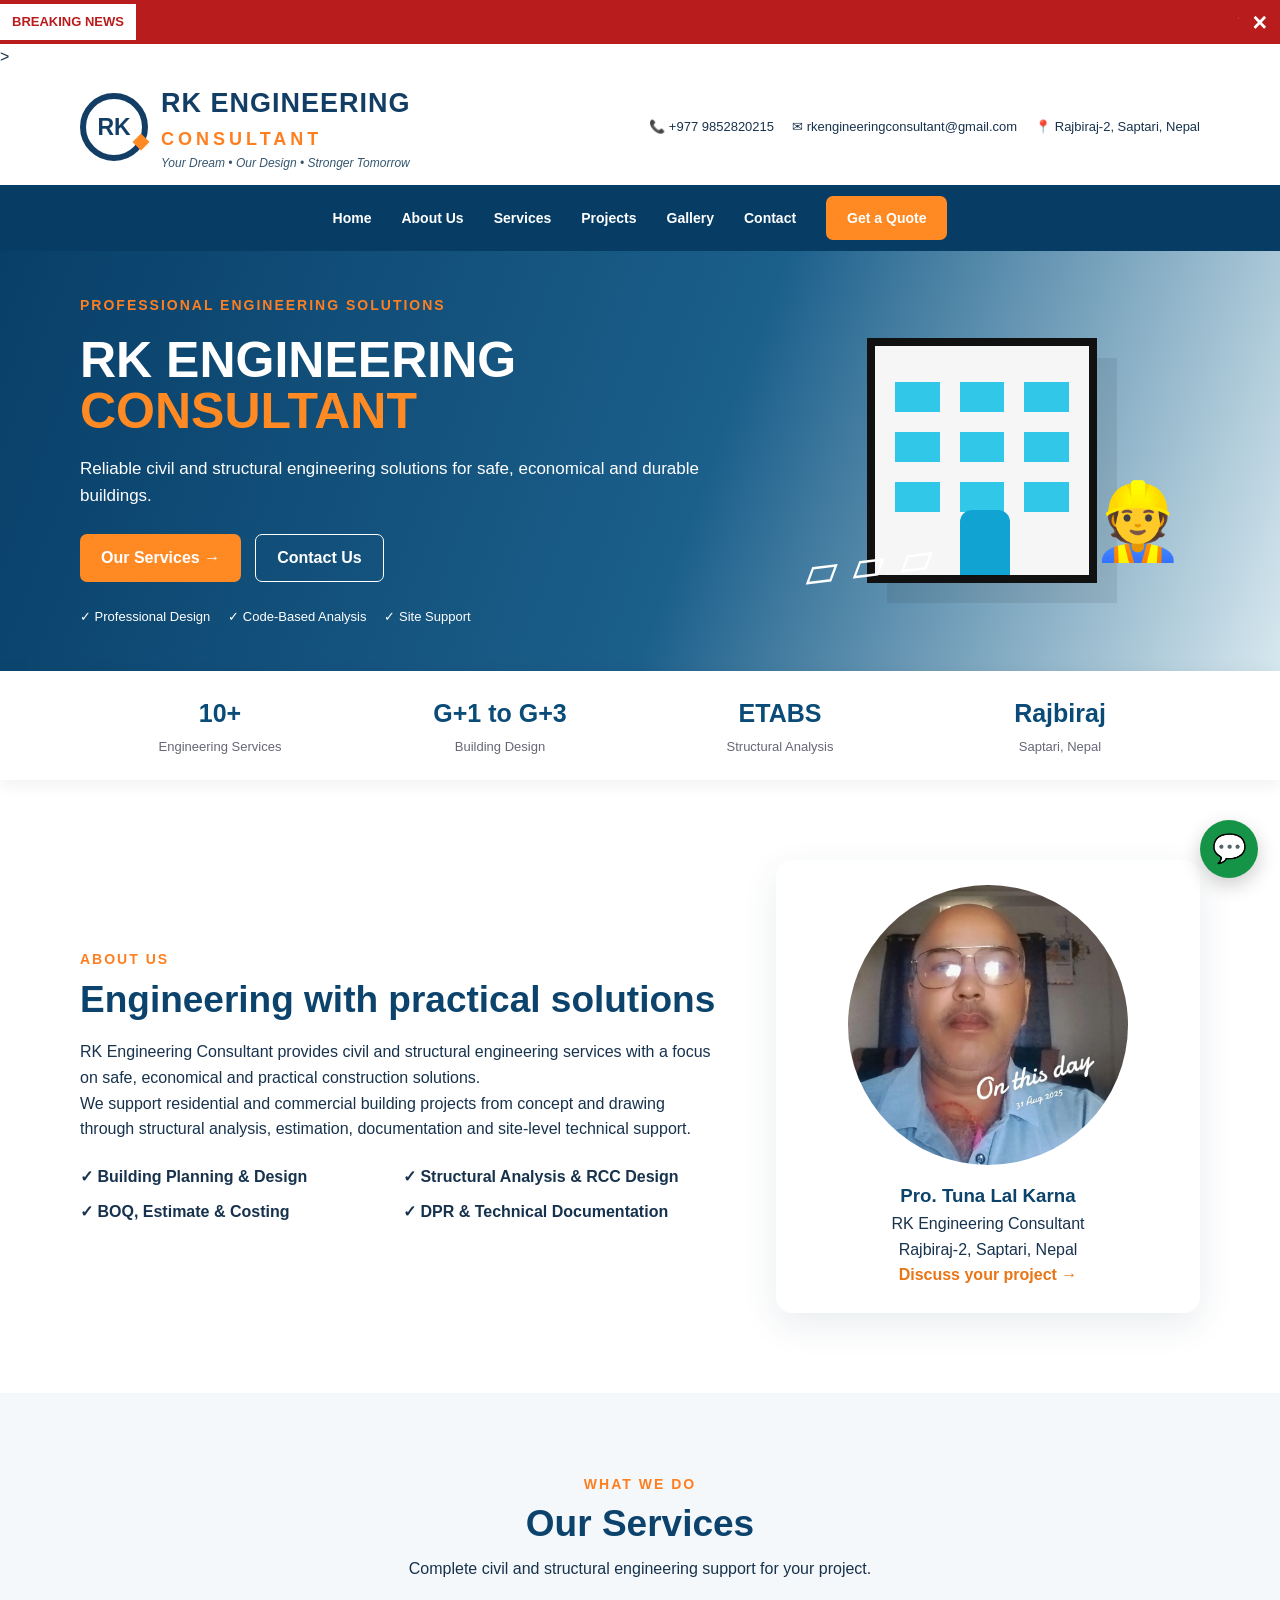
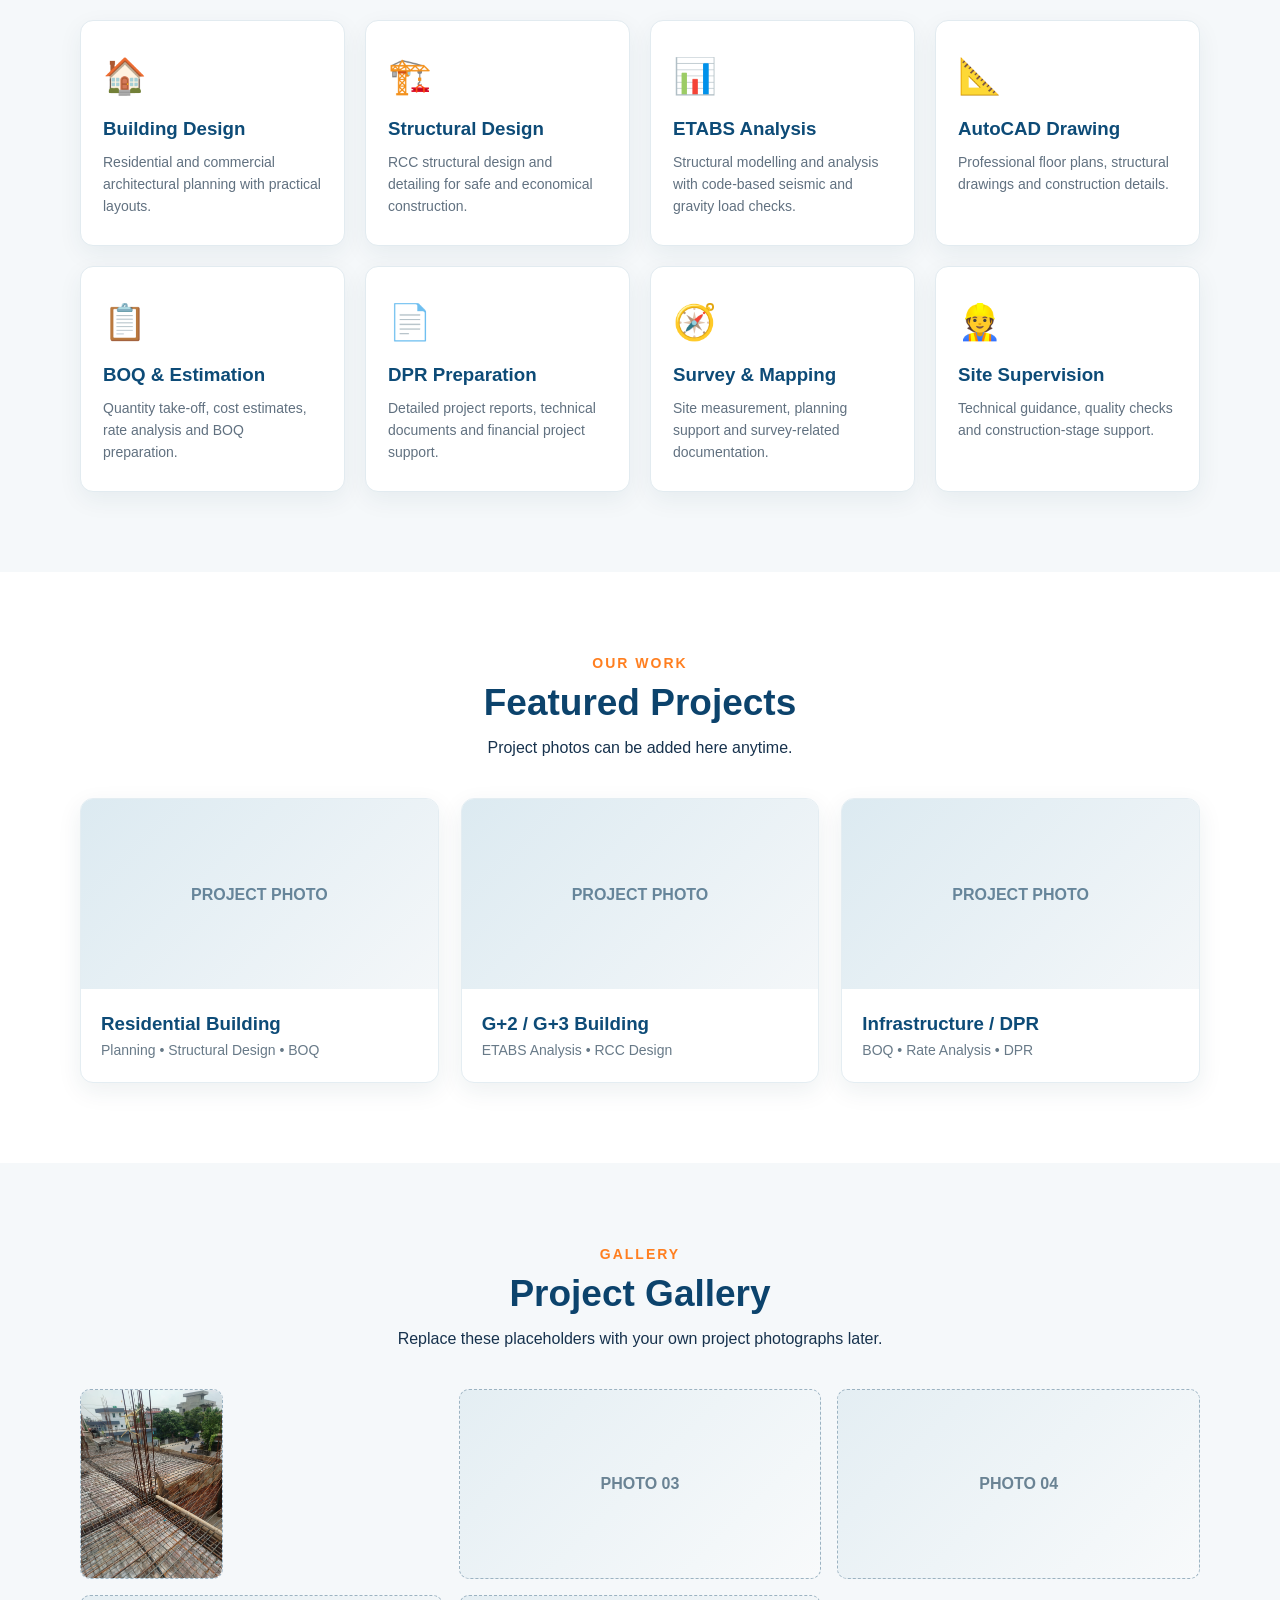
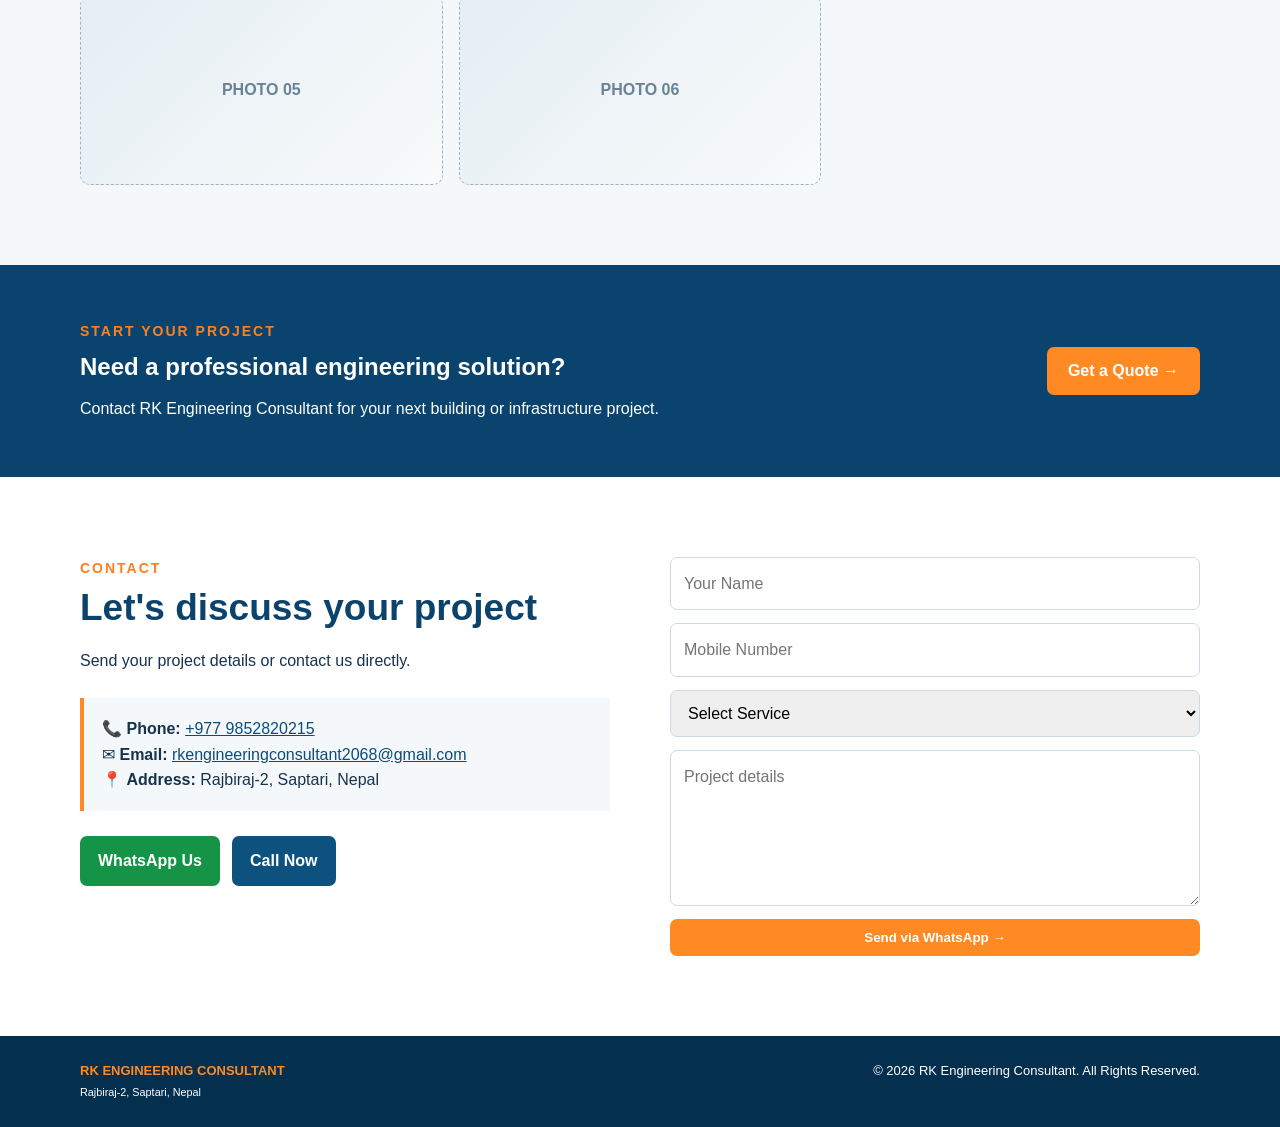
==== commit 5e7f5f35: "Update index.html Signed-off-by: Tuna Lal Karna <tunakarna@gmail.com>" ====
--- a/index.html
+++ b/index.html
@@ -292,7 +292,7 @@
       <p>Send your project details or contact us directly.</p>
       <div class="contact-box">
         <p>📞 <strong>Phone:</strong> <a href="tel:+9779852820215">+977 9852820215</a></p>
-        <p>✉ <strong>Email:</strong> <a href="mailto:rkengineeringconsultant@gmail.com">rkengineeringconsultant@gmail.com</a></p>
+        <p>✉ <strong>Email:</strong> <a href="mailto:rkengineeringconsultant2068@gmail.com">rkengineeringconsultant2068@gmail.com</a></p>
         <p>📍 <strong>Address:</strong> Rajbiraj-2, Saptari, Nepal</p>
       </div>
       <div class="social-buttons">
@@ -323,7 +323,8 @@
     <div><strong>RK ENGINEERING CONSULTANT</strong><br><small>Rajbiraj-2, Saptari, Nepal</small></div>
     <div>© <span id="year"></span> RK Engineering Consultant. All Rights Reserved.</div>
   </div>
-</footer>
+</footer> </body>
+</html>
 
 <script src="script.js"></script>
 </body>
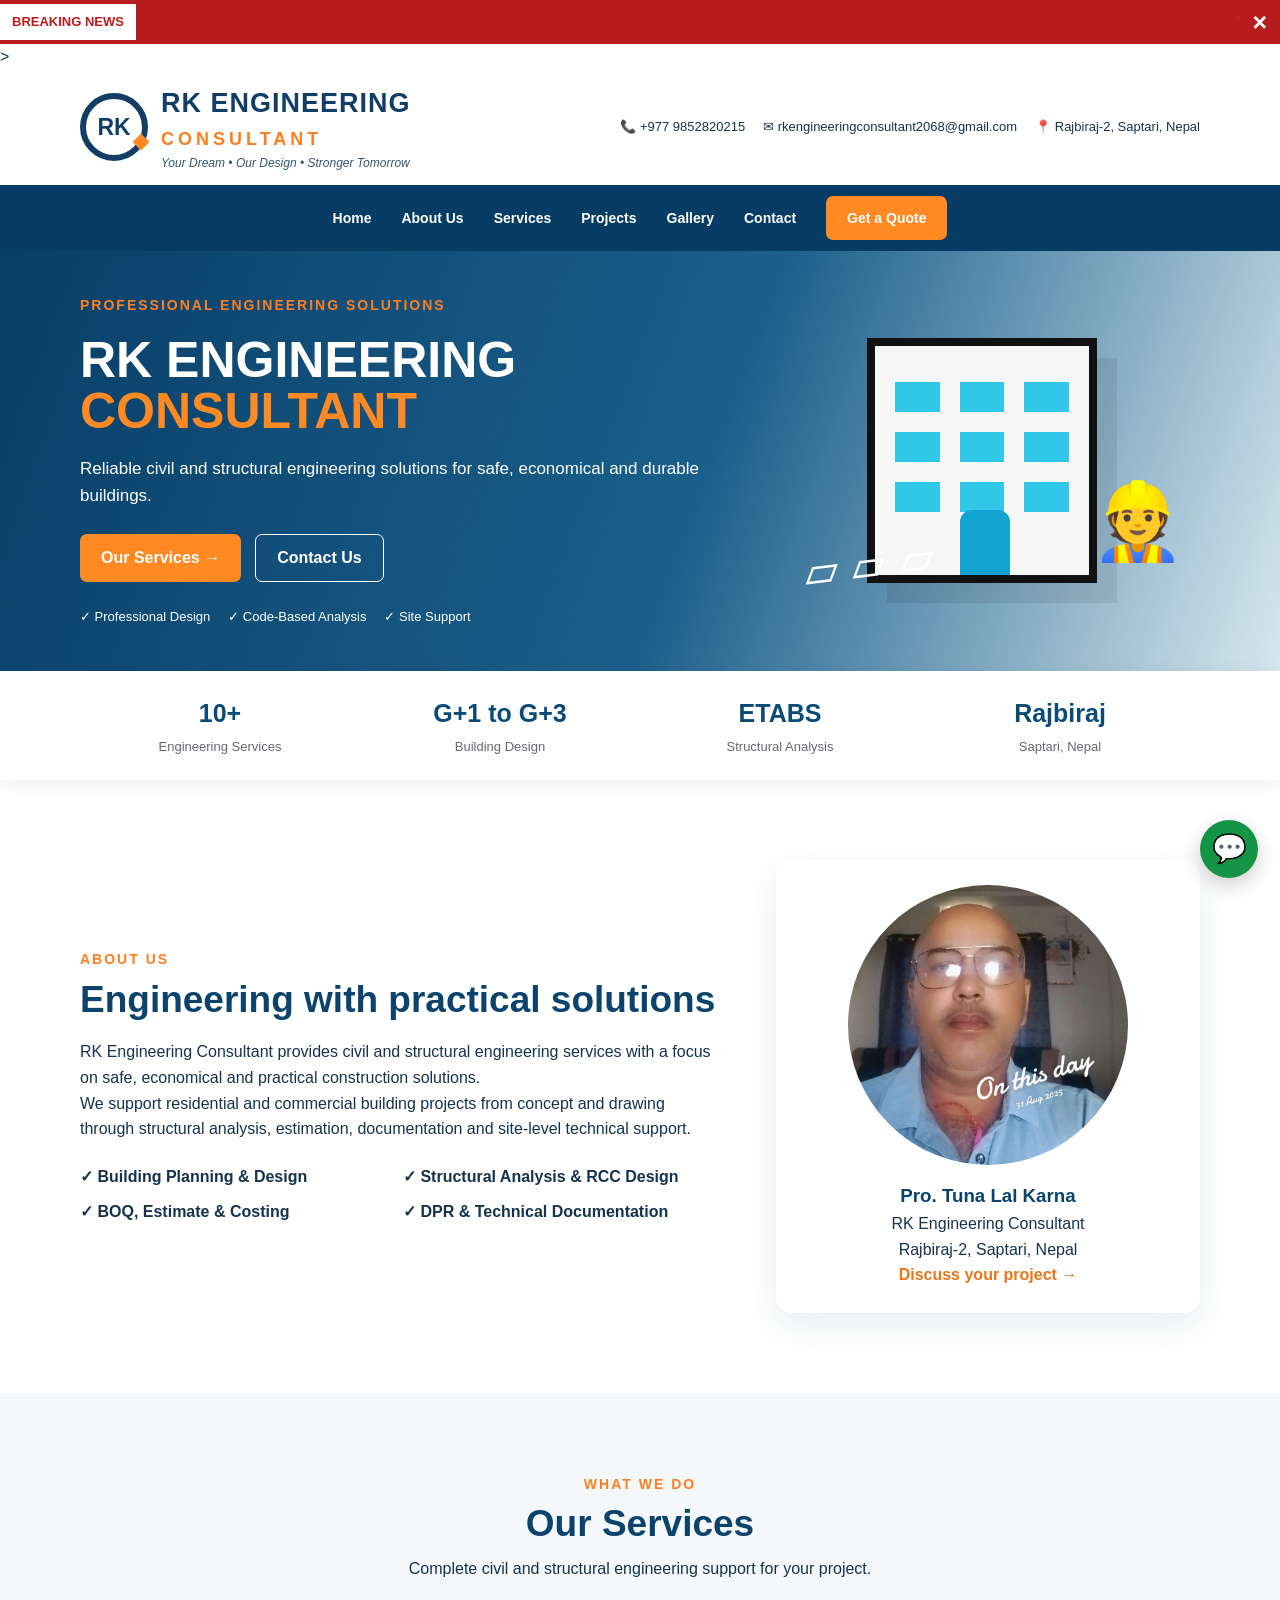
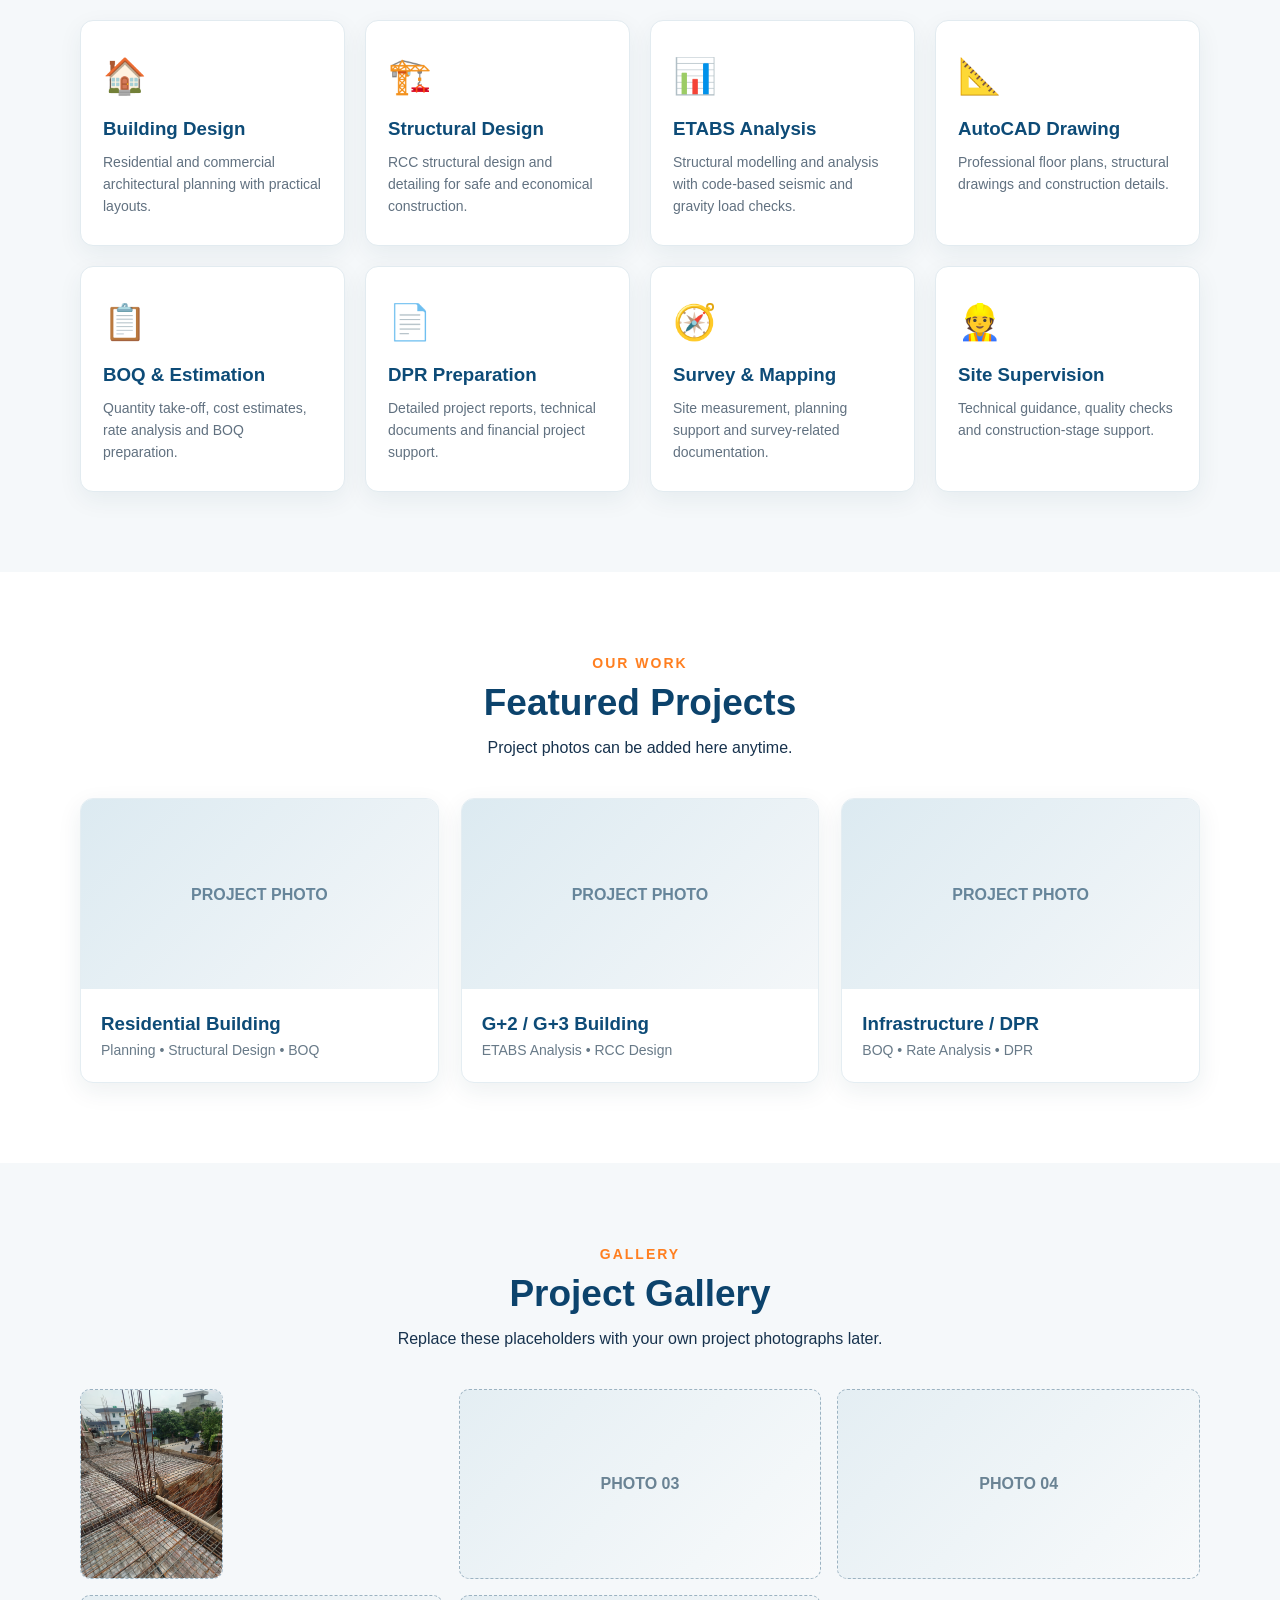
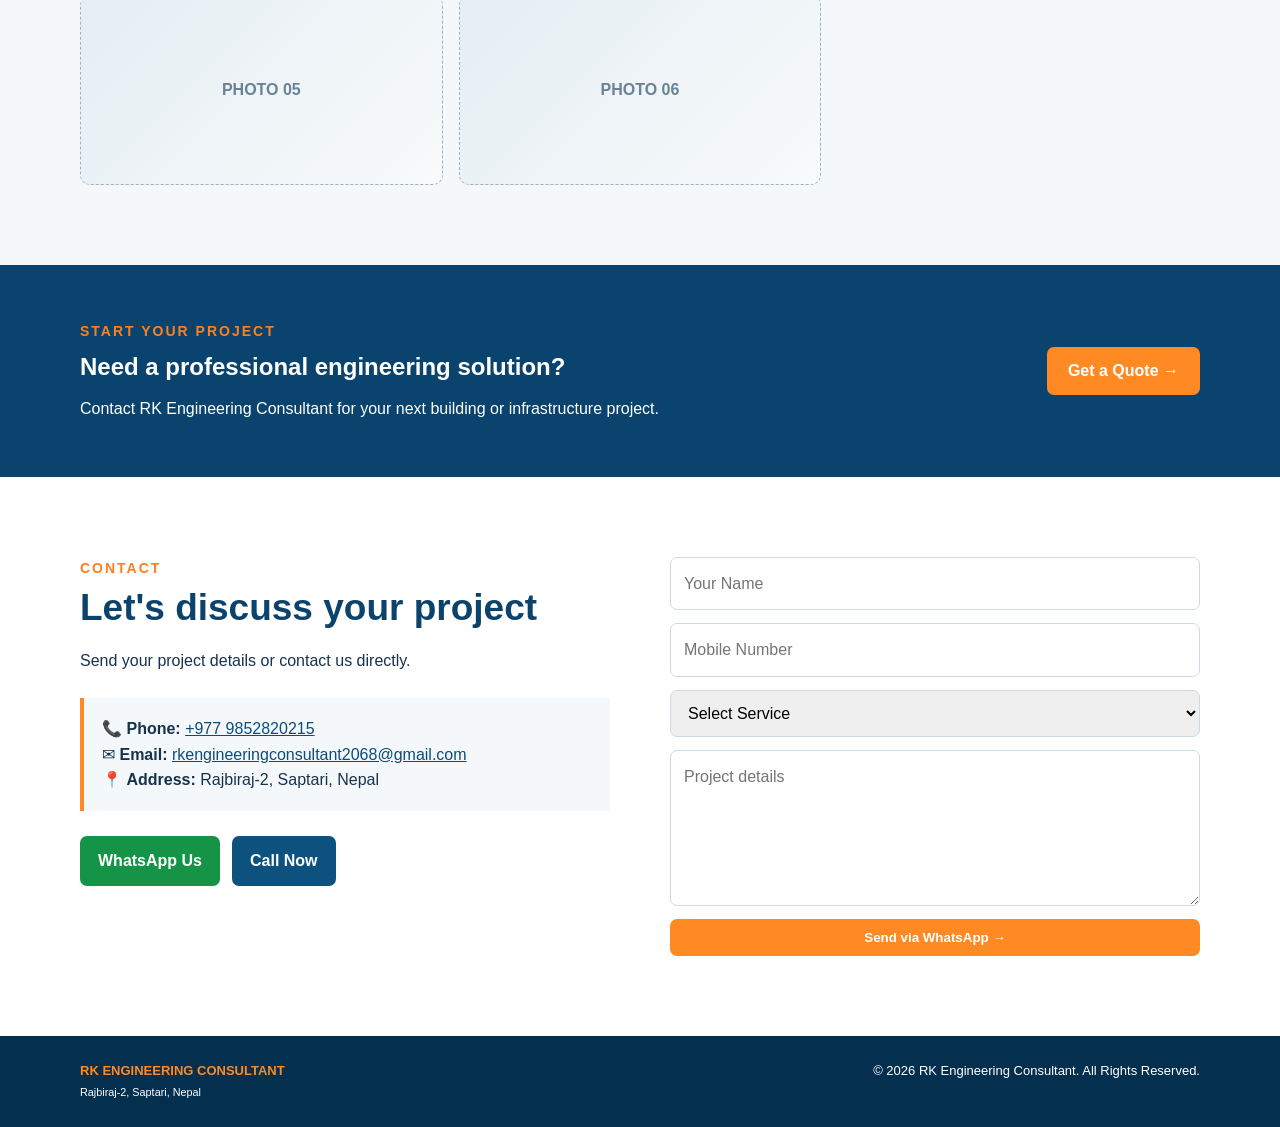
==== commit df051e44: "Update index.html Signed-off-by: Tuna Lal Karna <tunakarna@gmail.com>" ====
--- a/index.html
+++ b/index.html
@@ -146,7 +146,7 @@
     </a>
     <div class="contact-mini">
       <span>📞 +977 9852820215</span>
-      <span>✉ rkengineeringconsultant@gmail.com</span>
+      <span>✉ rkengineeringconsultant2068@gmail.com</span>
       <span>📍 Rajbiraj-2, Saptari, Nepal</span>
     </div>
   </div>
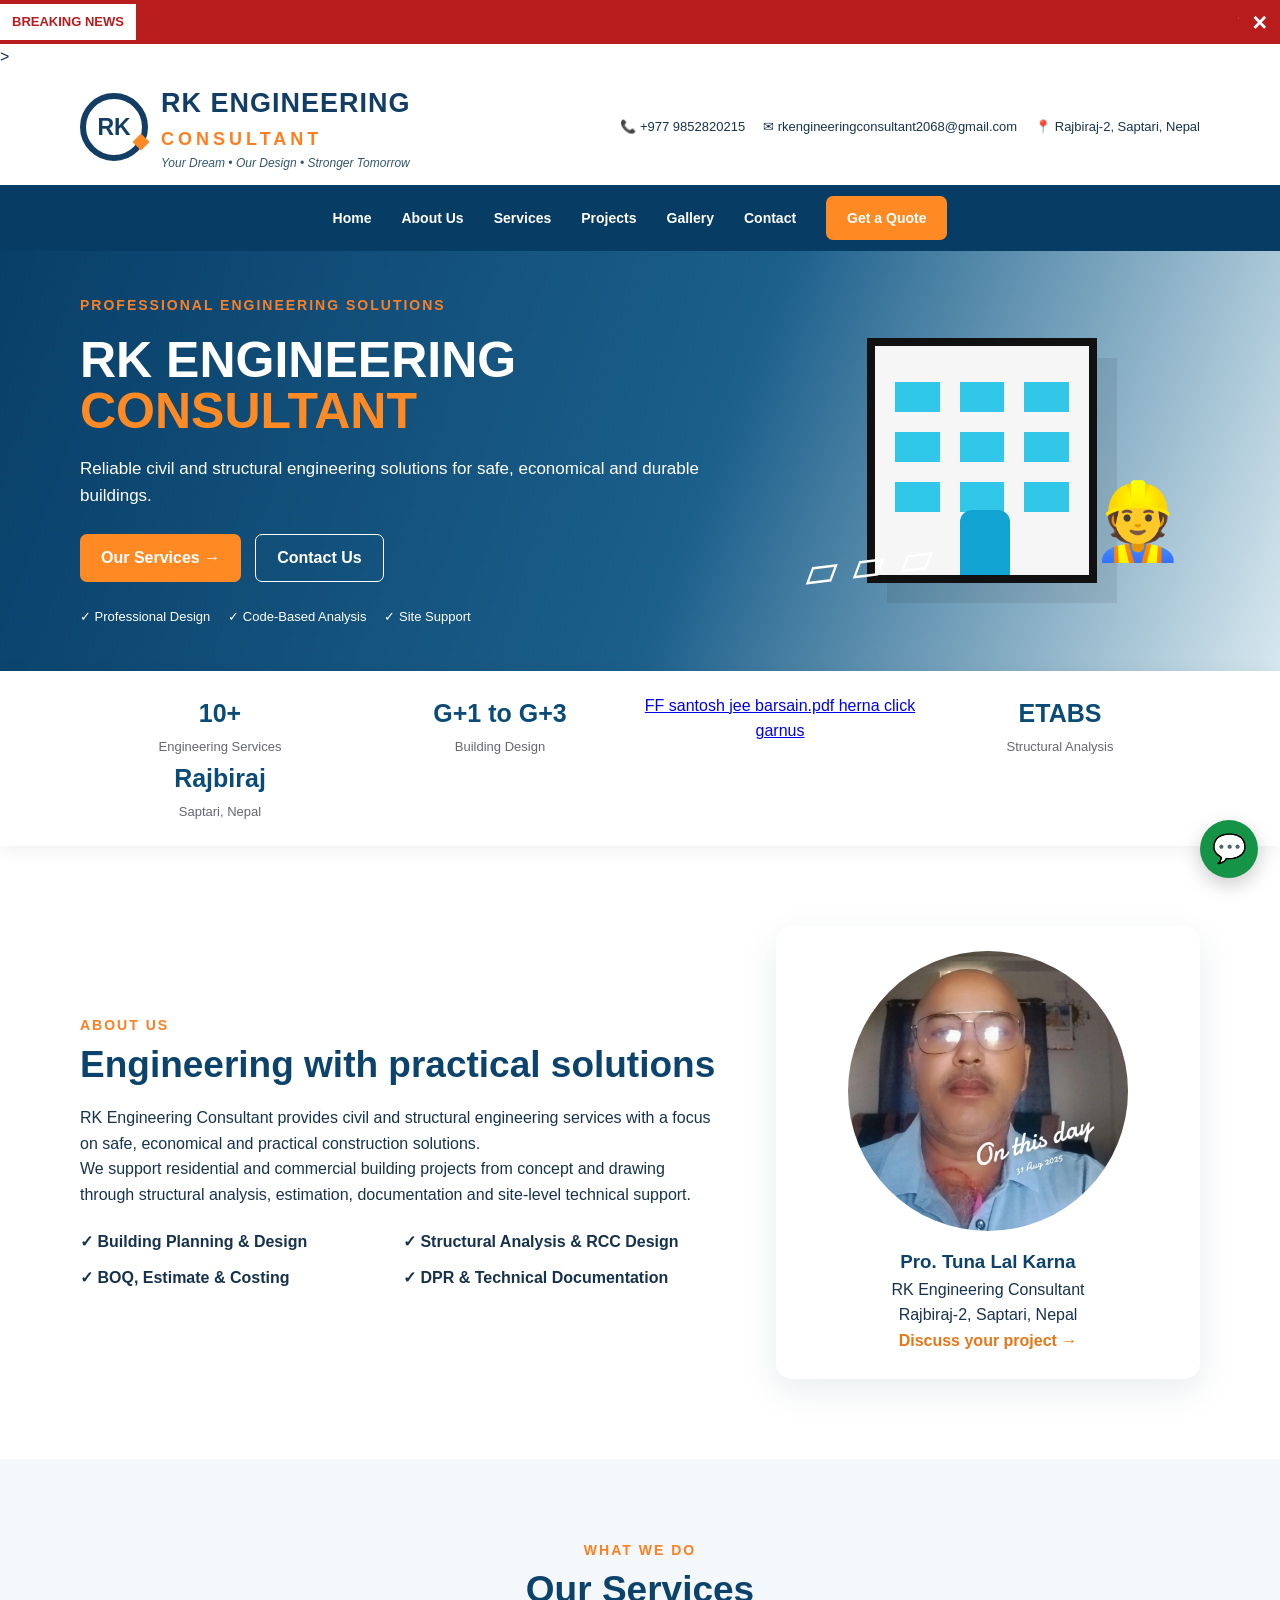
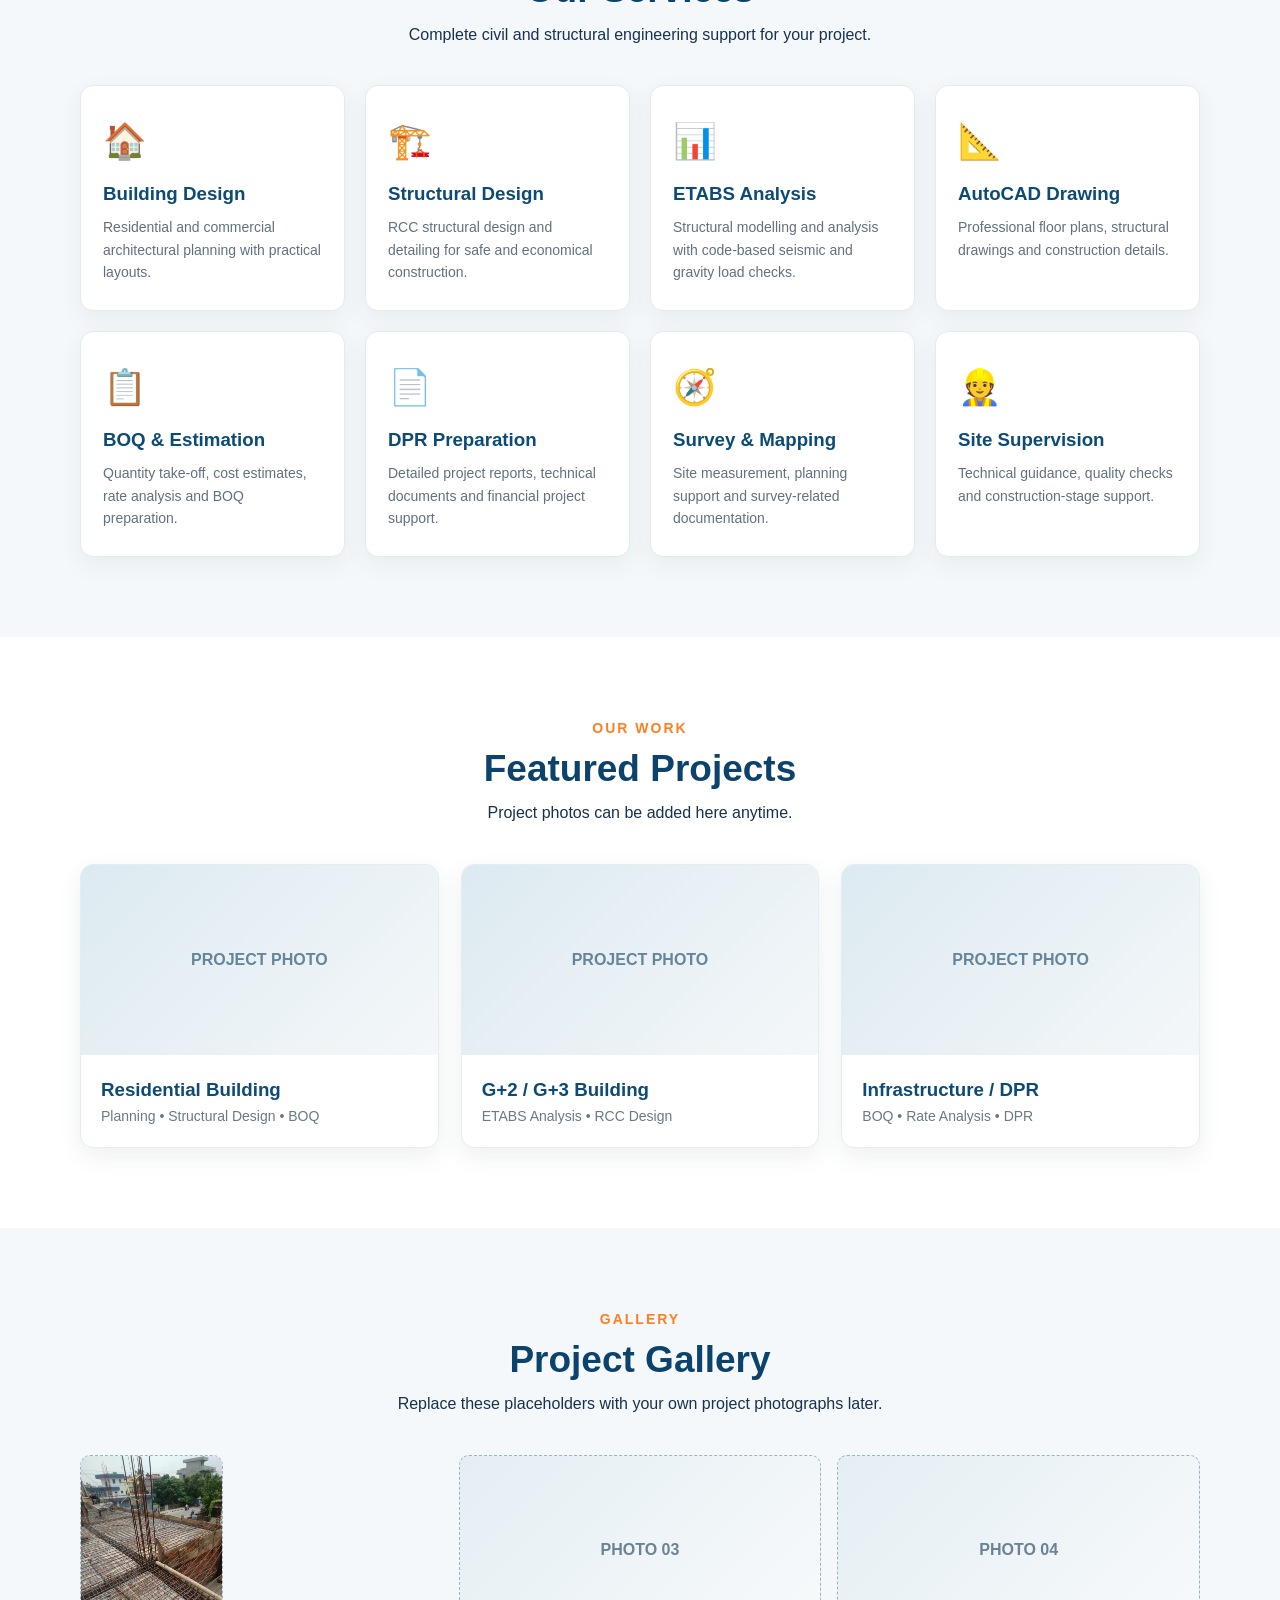
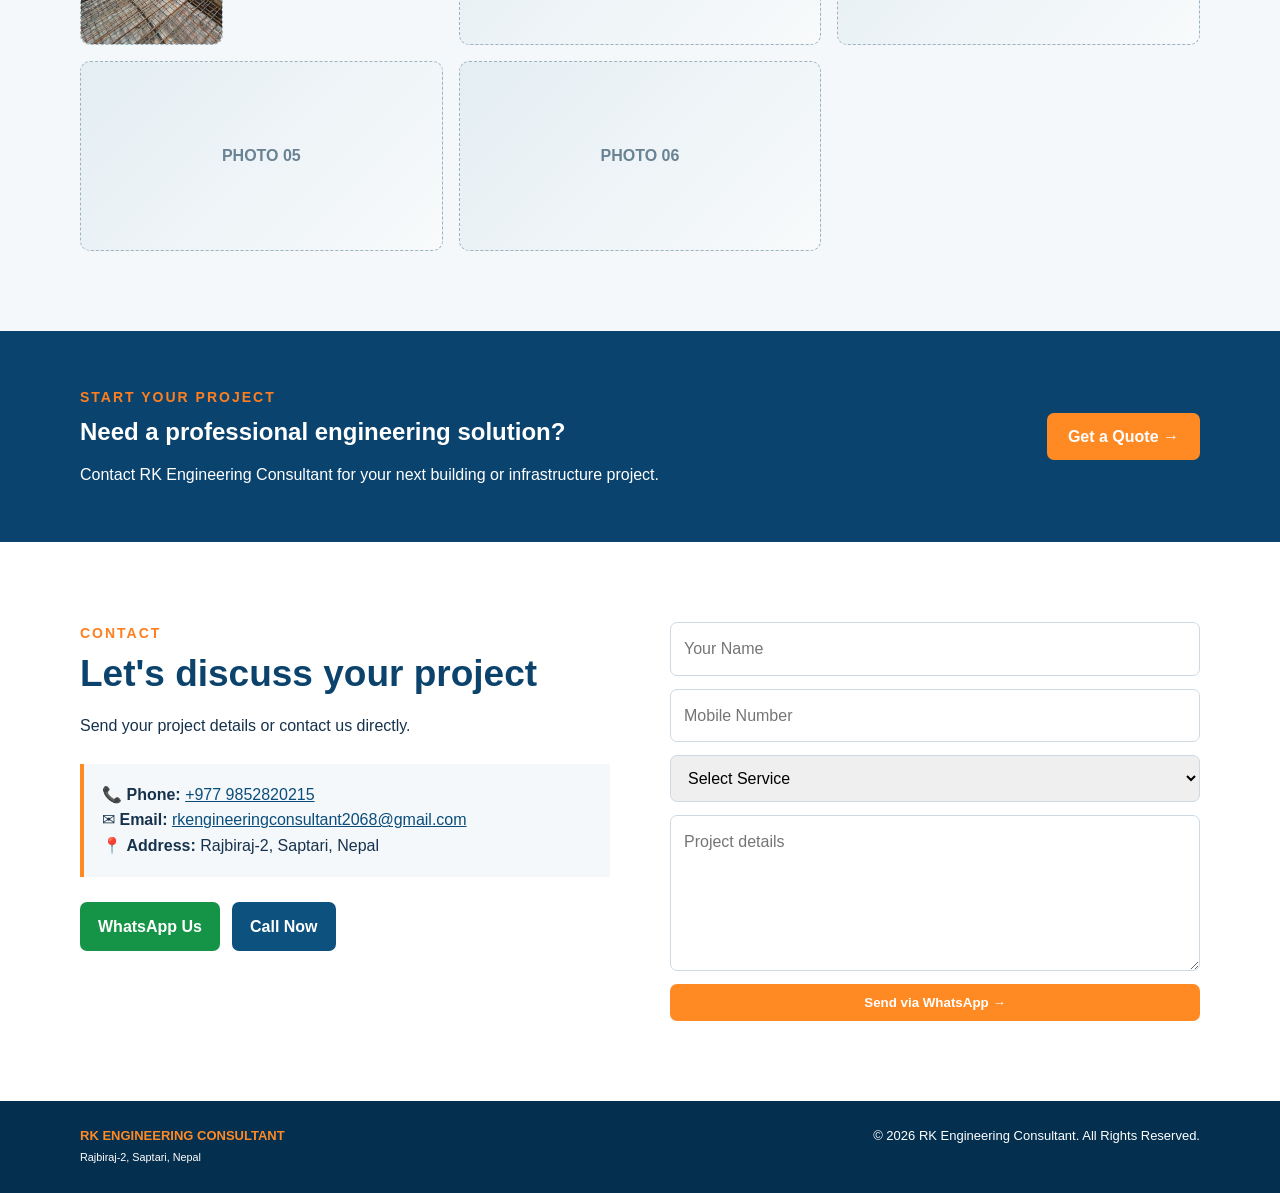
==== commit add47d05: "Update index.html Signed-off-by: Tuna Lal Karna <tunakarna@gmail.com>" ====
--- a/index.html
+++ b/index.html
@@ -199,6 +199,7 @@
   <div class="container stats-grid">
     <div><strong>10+</strong><span>Engineering Services</span></div>
     <div><strong>G+1 to G+3</strong><span>Building Design</span></div>
+    <a href="files/FF santosh jee barsain.pdf" target="_blank">FF santosh jee barsain.pdf herna click garnus</a>
     <div><strong>ETABS</strong><span>Structural Analysis</span></div>
     <div><strong>Rajbiraj</strong><span>Saptari, Nepal</span></div>
   </div>
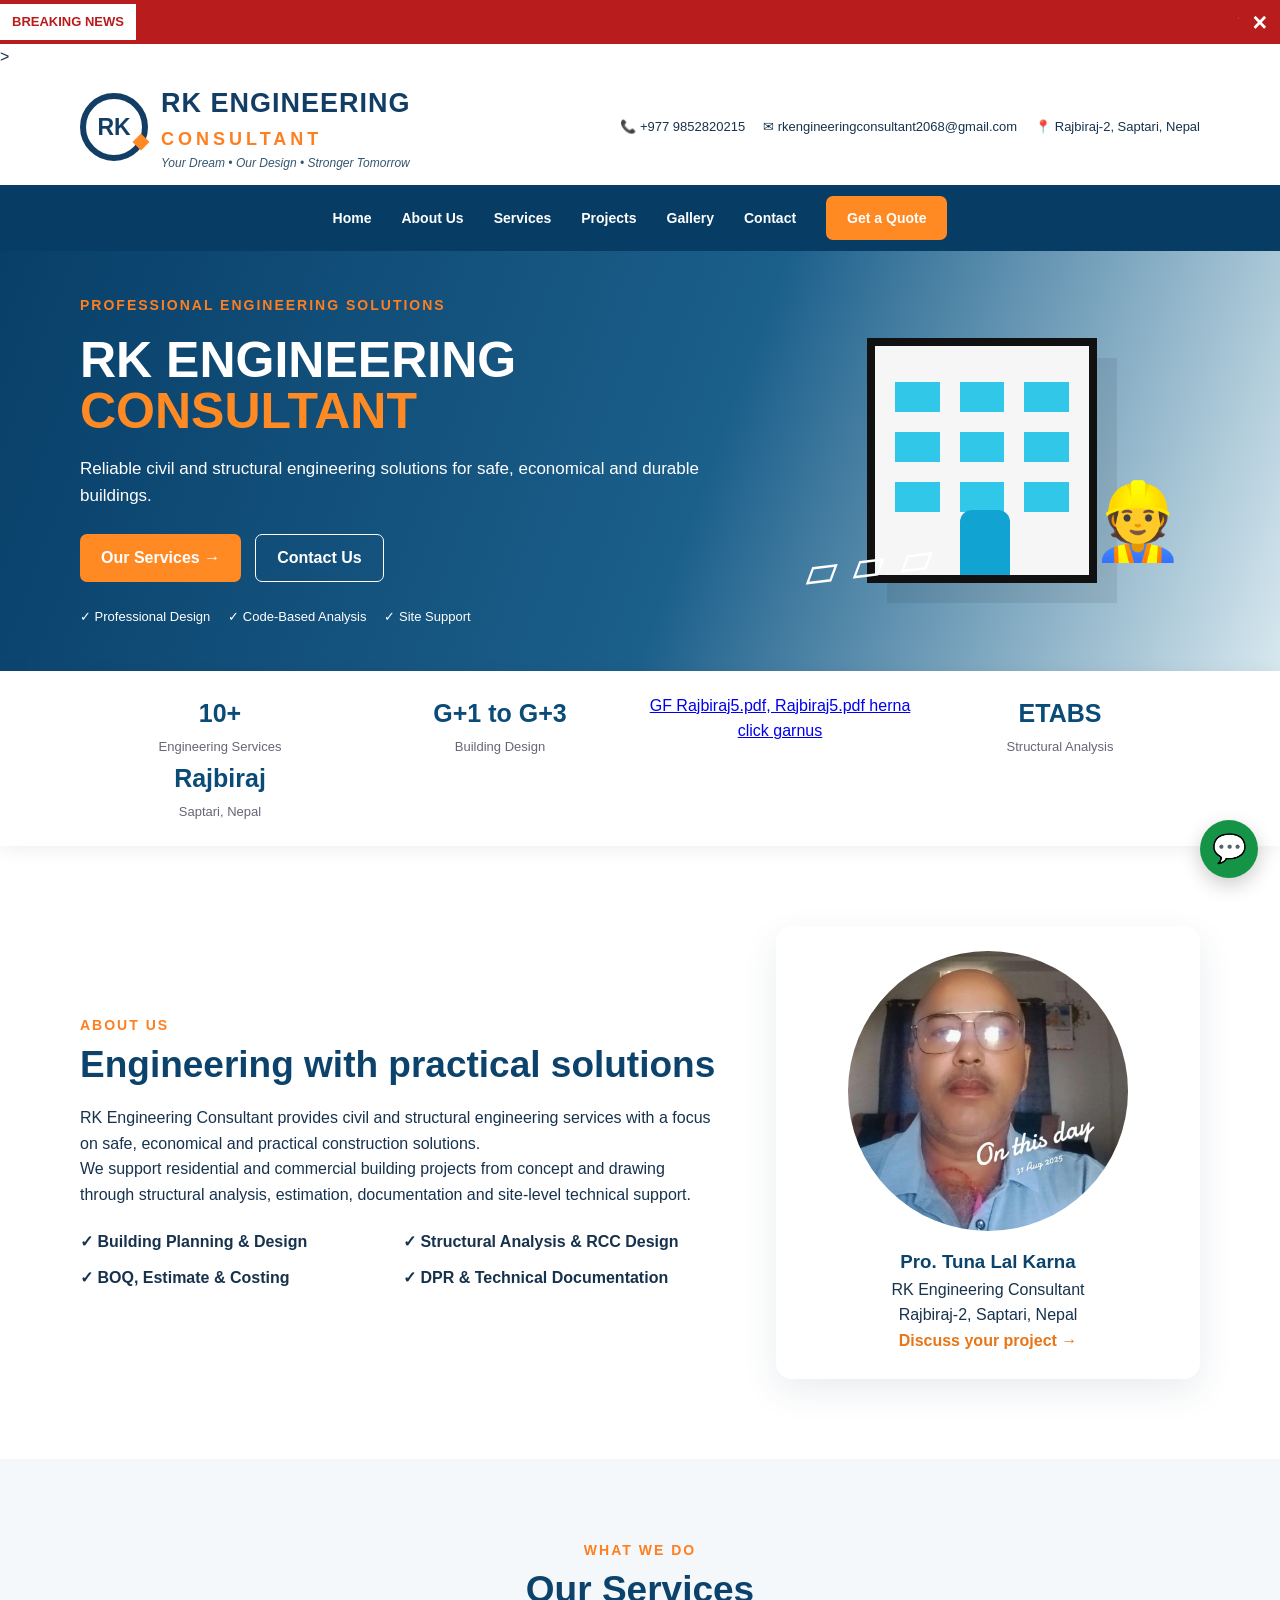
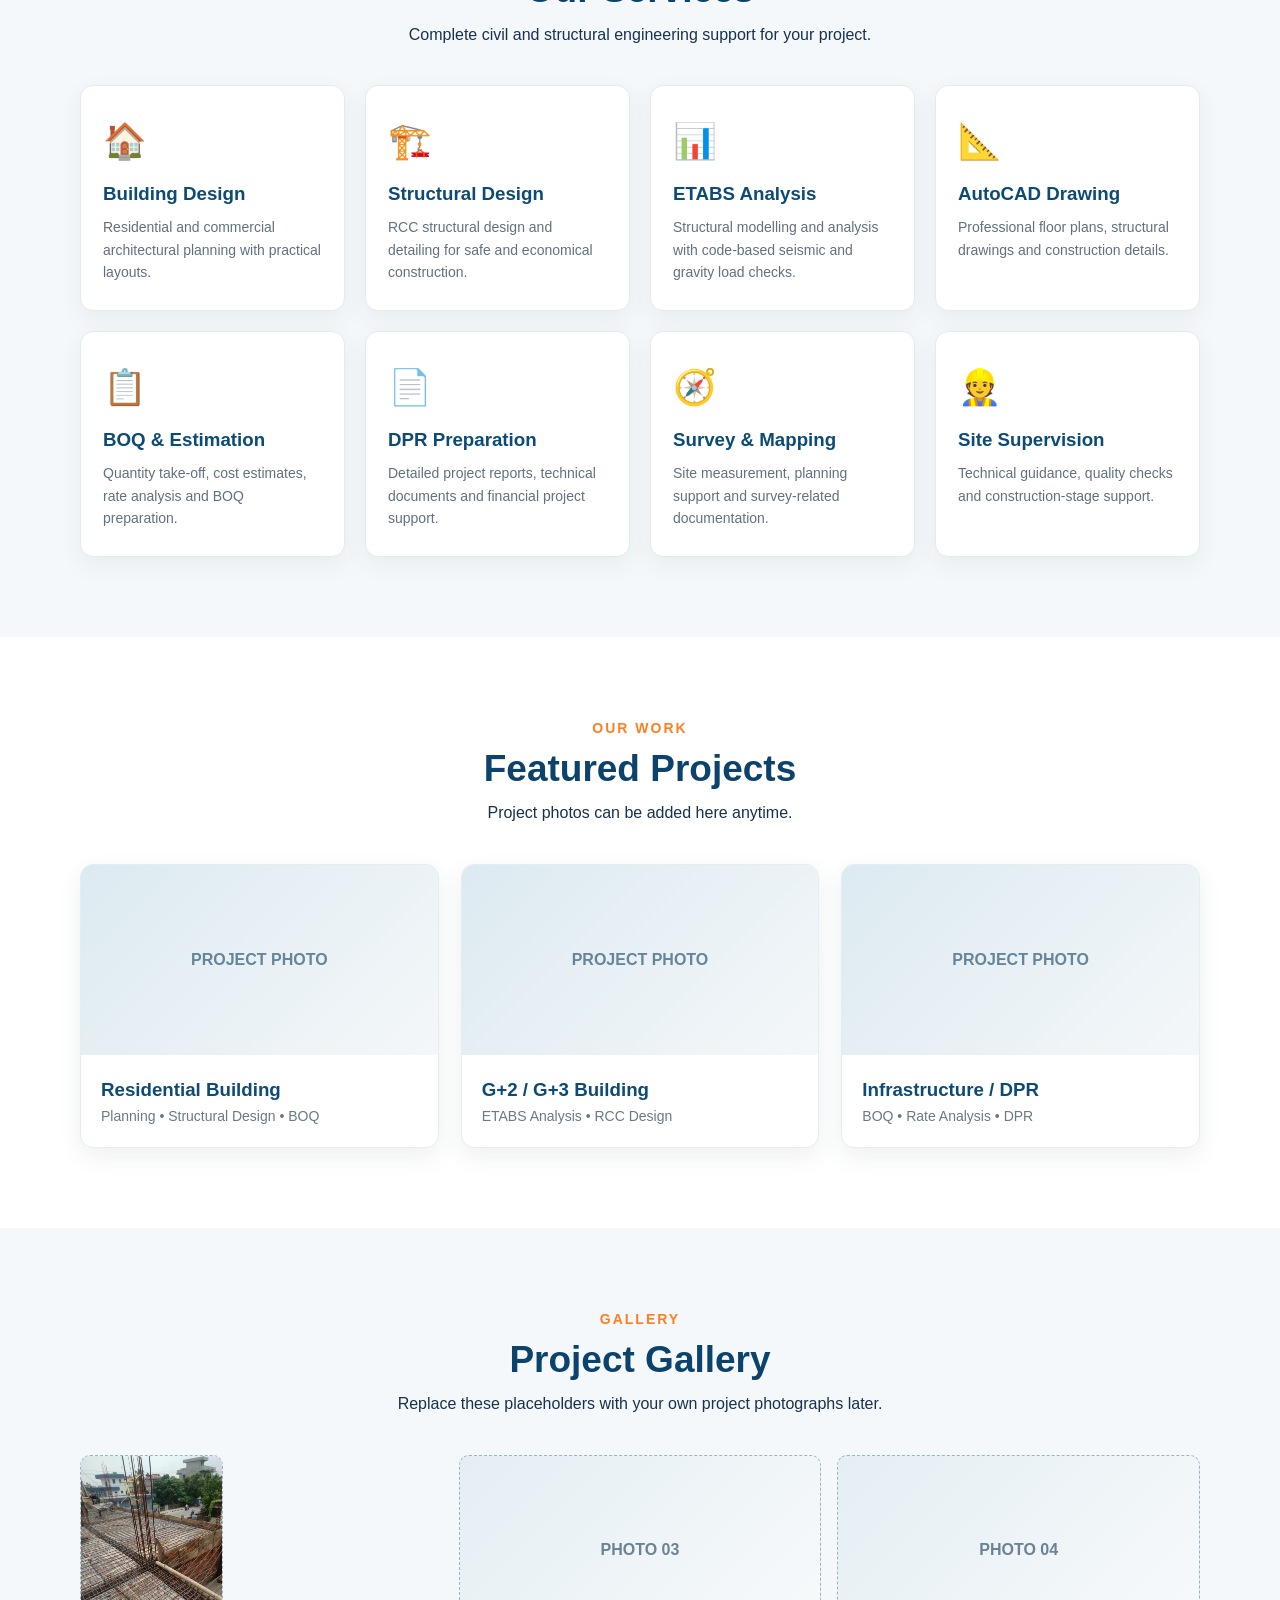
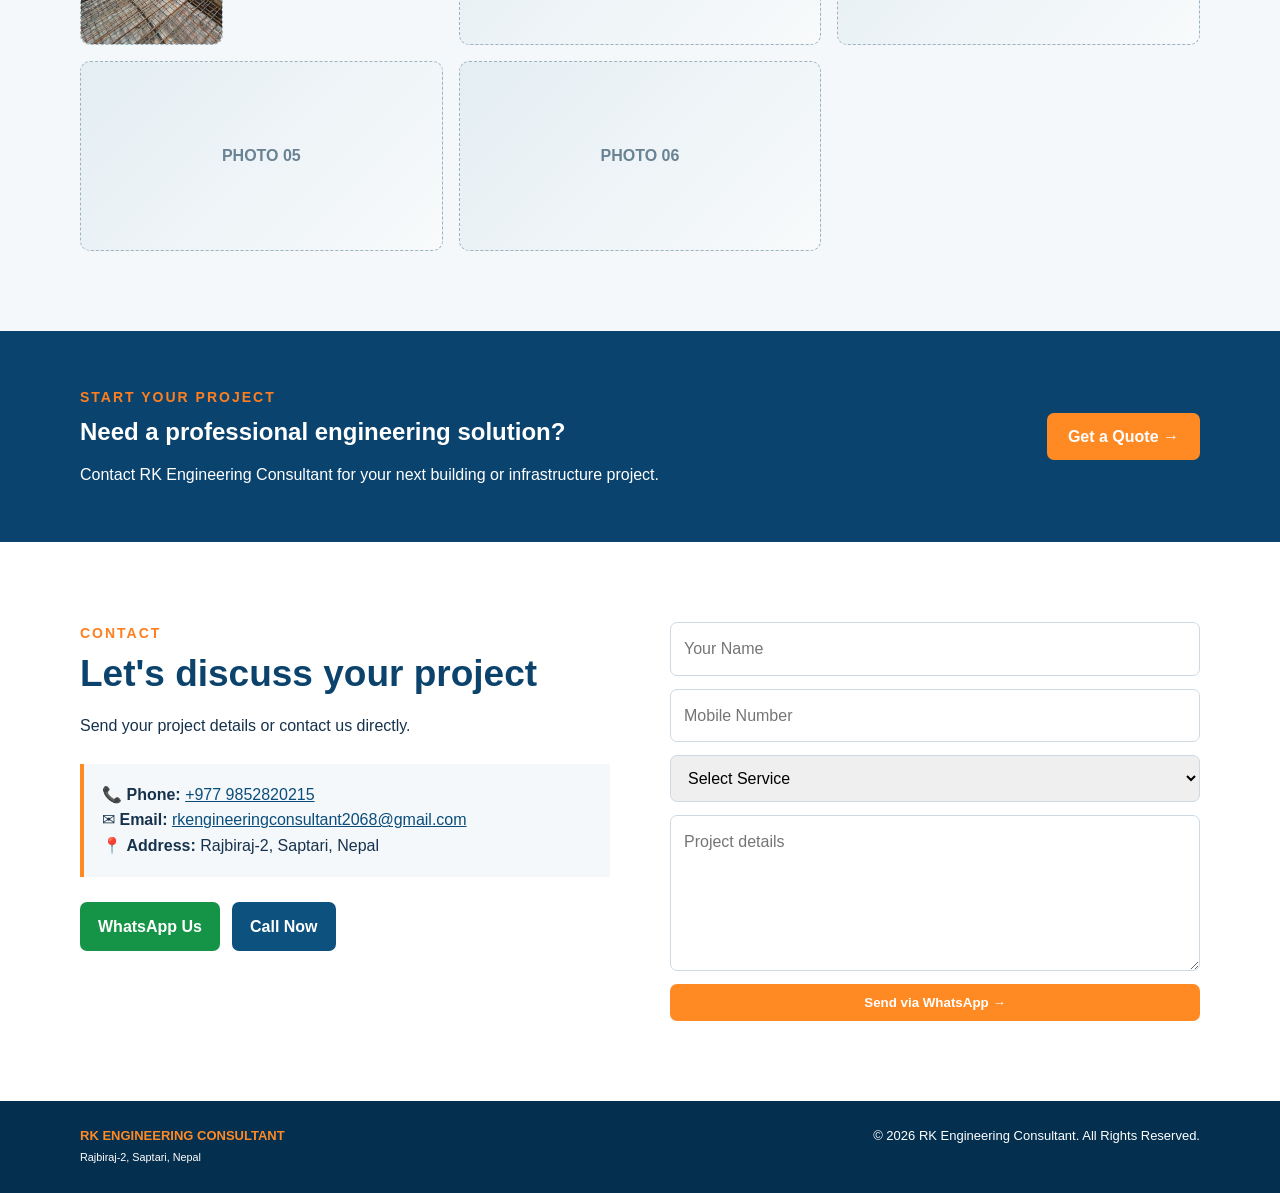
==== commit 3f00e479: "Update index.html Signed-off-by: Tuna Lal Karna <tunakarna@gmail.com>" ====
--- a/index.html
+++ b/index.html
@@ -199,7 +199,7 @@
   <div class="container stats-grid">
     <div><strong>10+</strong><span>Engineering Services</span></div>
     <div><strong>G+1 to G+3</strong><span>Building Design</span></div>
-    <a href="files/FF santosh jee barsain.pdf" target="_blank">FF santosh jee barsain.pdf herna click garnus</a>
+    <a href="files/GF Rajbiraj5.pdf, Rajbiraj5.pdf" target="_blank">GF Rajbiraj5.pdf, Rajbiraj5.pdf herna click garnus</a>
     <div><strong>ETABS</strong><span>Structural Analysis</span></div>
     <div><strong>Rajbiraj</strong><span>Saptari, Nepal</span></div>
   </div>
